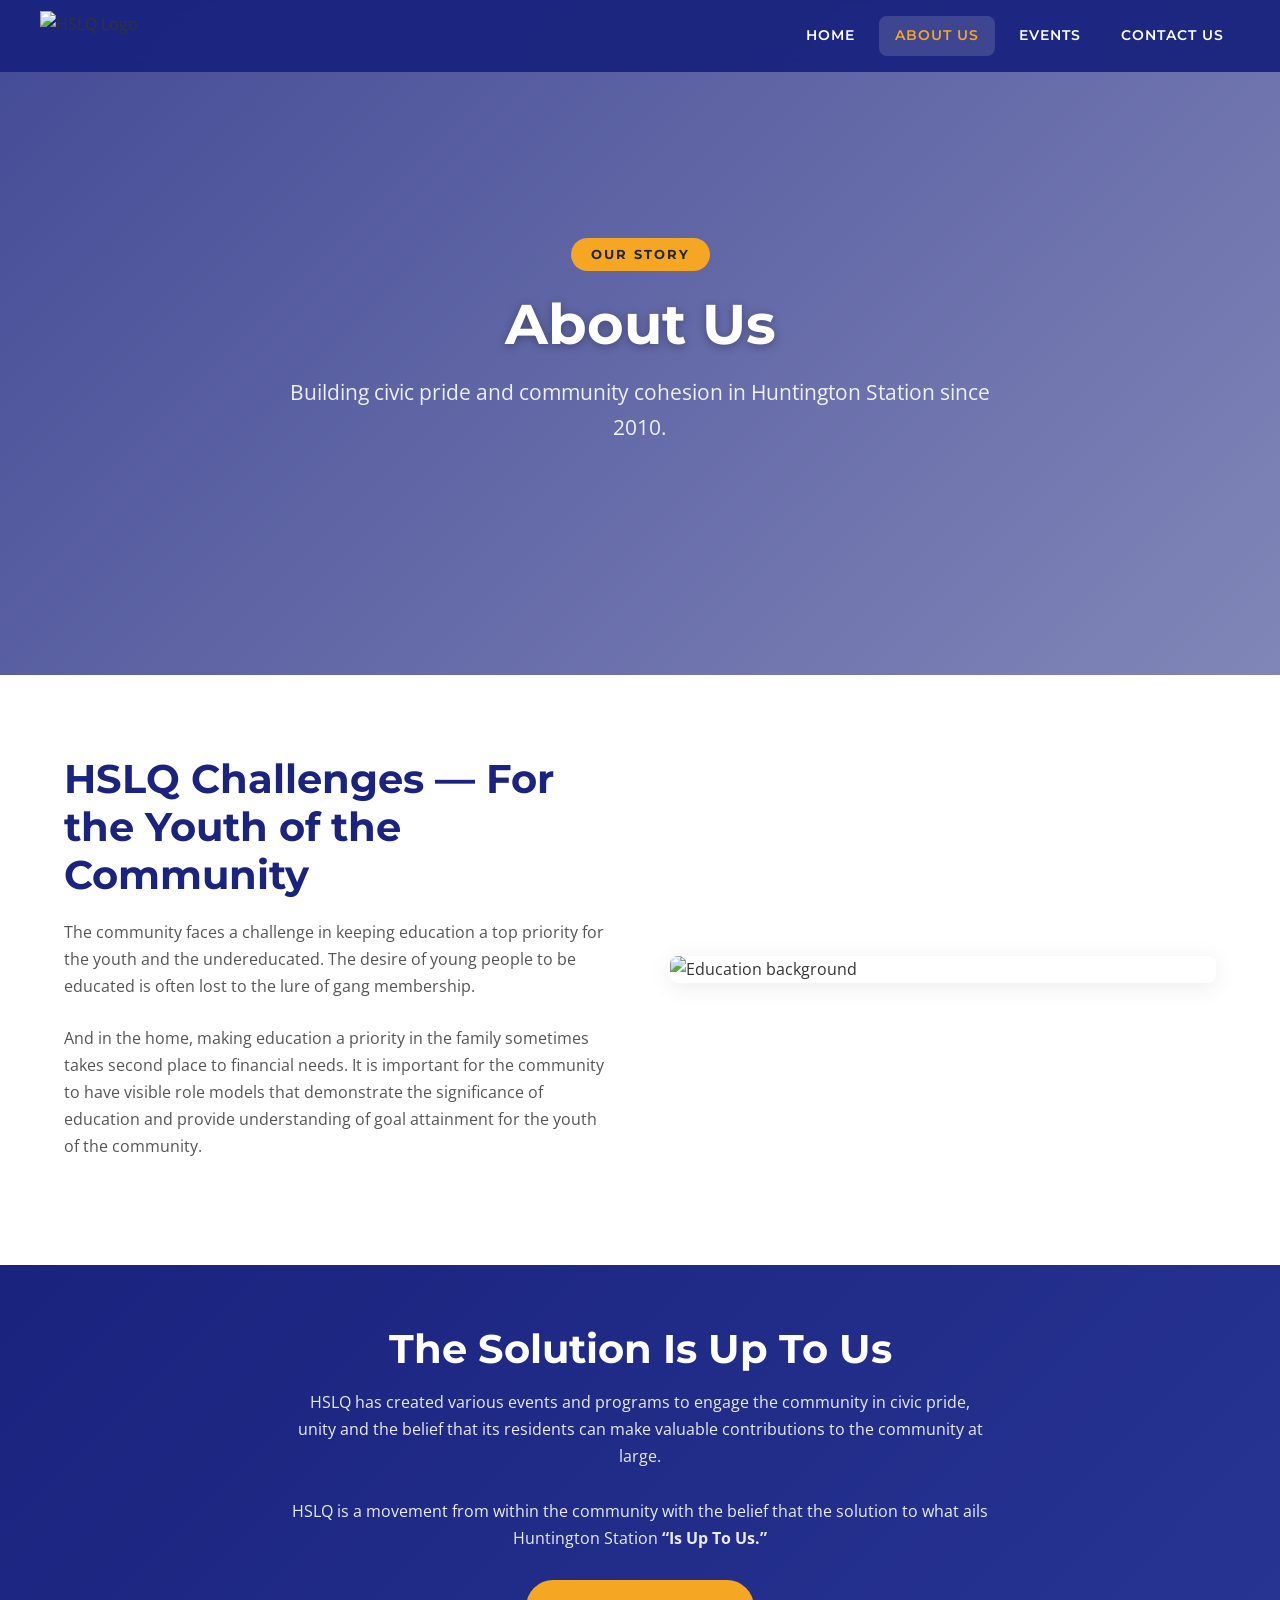
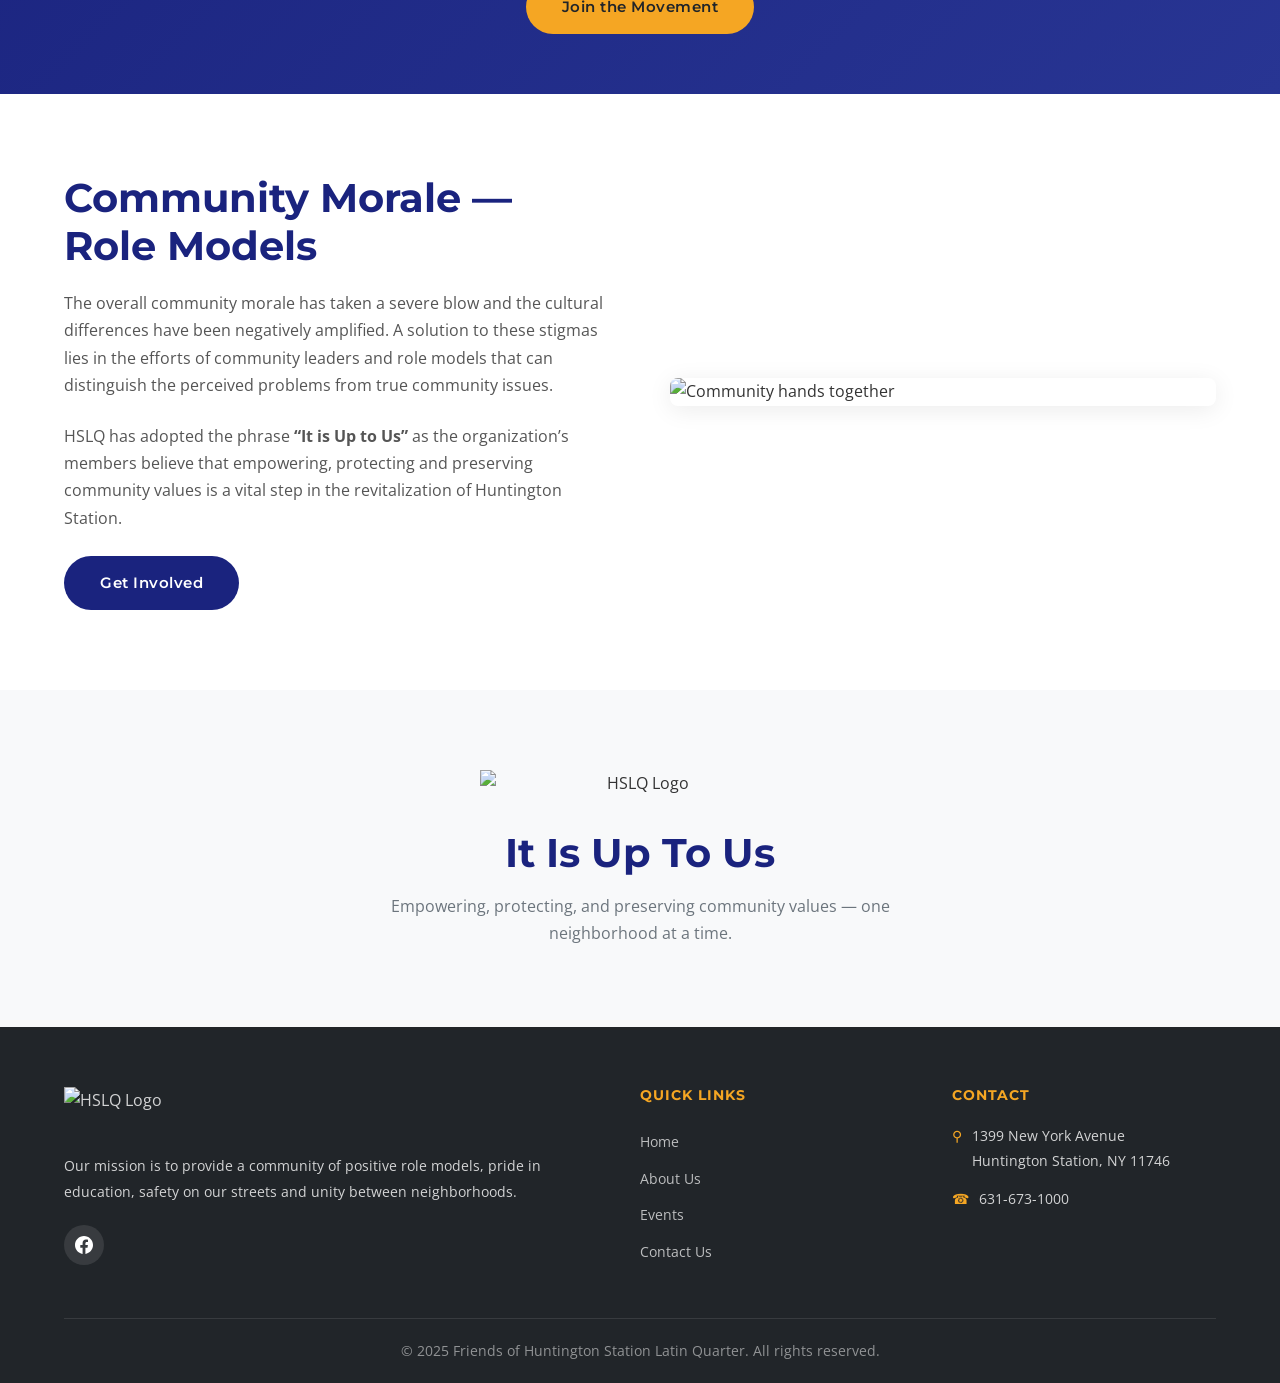
==== about.html @ 91a8bb31 "Initial HSLQ website - 4 pages with responsive design" ====
<!DOCTYPE html>
<html lang="en">
<head>
  <meta charset="UTF-8">
  <meta name="viewport" content="width=device-width, initial-scale=1.0">
  <title>About Us | Friends of Huntington Station Latin Quarter</title>
  <meta name="description" content="Learn about HSLQ's mission to develop civic pride, education, and community cohesion in Huntington Station.">
  <link rel="icon" type="image/png" href="https://irp-cdn.multiscreensite.com/98e54640/dms3rep/multi/FAV-57px.png">
  <link rel="preconnect" href="https://fonts.googleapis.com">
  <link rel="preconnect" href="https://fonts.gstatic.com" crossorigin>
  <link href="https://fonts.googleapis.com/css2?family=Montserrat:wght@400;600;700;800&family=Open+Sans:wght@400;500;600&display=swap" rel="stylesheet">
  <link rel="stylesheet" href="style.css">
</head>
<body>

  <!-- Navigation -->
  <nav class="navbar" id="navbar">
    <div class="nav-inner">
      <a href="index.html" class="nav-logo">
        <img src="https://irp-cdn.multiscreensite.com/98e54640/dms3rep/multi/Logo.png" alt="HSLQ Logo">
      </a>
      <div class="nav-links" id="navLinks">
        <a href="index.html">Home</a>
        <a href="about.html" class="active">About Us</a>
        <a href="events.html">Events</a>
        <a href="contact.html">Contact Us</a>
      </div>
      <div class="hamburger" onclick="document.getElementById('navLinks').classList.toggle('open')">
        <span></span><span></span><span></span>
      </div>
    </div>
  </nav>

  <!-- Hero -->
  <section class="hero">
    <div class="hero-bg" style="background-image: url('https://lirp.cdn-website.com/98e54640/dms3rep/multi/opt/About-header-1920w.jpg')"></div>
    <div class="hero-content">
      <span class="hero-badge">Our Story</span>
      <h1>About Us</h1>
      <p>Building civic pride and community cohesion in Huntington Station since 2010.</p>
    </div>
  </section>

  <!-- Challenges -->
  <section class="content-section section-padding">
    <div class="container">
      <div class="split fade-in">
        <div class="split-text">
          <h2>HSLQ Challenges &mdash; For the Youth of the Community</h2>
          <p>The community faces a challenge in keeping education a top priority for the youth and the undereducated. The desire of young people to be educated is often lost to the lure of gang membership.</p>
          <p>And in the home, making education a priority in the family sometimes takes second place to financial needs. It is important for the community to have visible role models that demonstrate the significance of education and provide understanding of goal attainment for the youth of the community.</p>
        </div>
        <div class="split-image">
          <img src="https://irt-cdn.multiscreensite.com/ce0bb35f932b47bb809d0e37905542ba/dms3rep/multi/site_background_education-2087x1173.jpg" alt="Education background">
        </div>
      </div>
    </div>
  </section>

  <!-- The Solution -->
  <section class="highlight-banner">
    <div class="container fade-in">
      <h2>The Solution Is Up To Us</h2>
      <p>HSLQ has created various events and programs to engage the community in civic pride, unity and the belief that its residents can make valuable contributions to the community at large.</p>
      <p style="max-width: 700px; margin: 0 auto 28px; opacity: .9;">HSLQ is a movement from within the community with the belief that the solution to what ails Huntington Station <strong>&ldquo;Is Up To Us.&rdquo;</strong></p>
      <a href="contact.html" class="btn btn-primary">Join the Movement</a>
    </div>
  </section>

  <!-- Community Morale -->
  <section class="content-section section-padding">
    <div class="container">
      <div class="split reverse fade-in">
        <div class="split-text">
          <h2>Community Morale &mdash; Role Models</h2>
          <p>The overall community morale has taken a severe blow and the cultural differences have been negatively amplified. A solution to these stigmas lies in the efforts of community leaders and role models that can distinguish the perceived problems from true community issues.</p>
          <p>HSLQ has adopted the phrase <strong>&ldquo;It is Up to Us&rdquo;</strong> as the organization&rsquo;s members believe that empowering, protecting and preserving community values is a vital step in the revitalization of Huntington Station.</p>
          <a href="contact.html" class="btn btn-blue">Get Involved</a>
        </div>
        <div class="split-image">
          <img src="https://lirp.cdn-website.com/98e54640/dms3rep/multi/opt/Hands-back-1920w.jpg" alt="Community hands together">
        </div>
      </div>
    </div>
  </section>

  <!-- Big Logo Section -->
  <section class="content-section section-padding" style="background: var(--off-white);">
    <div class="container text-center fade-in">
      <img src="https://irp-cdn.multiscreensite.com/98e54640/dms3rep/multi/Logo-Big-about.png" alt="HSLQ Logo" style="max-width: 320px; margin: 0 auto 32px;">
      <h2 style="color: var(--blue); margin-bottom: 16px;">It Is Up To Us</h2>
      <p style="max-width: 600px; margin: 0 auto; color: var(--gray);">Empowering, protecting, and preserving community values &mdash; one neighborhood at a time.</p>
    </div>
  </section>

  <!-- Footer -->
  <footer class="footer">
    <div class="container">
      <div class="footer-grid">
        <div class="footer-about">
          <img src="https://irp-cdn.multiscreensite.com/98e54640/dms3rep/multi/Logo.png" alt="HSLQ Logo">
          <p>Our mission is to provide a community of positive role models, pride in education, safety on our streets and unity between neighborhoods.</p>
          <div class="social-links">
            <a href="https://www.facebook.com/HSLQ1/" target="_blank" rel="noopener" class="social-link" aria-label="Facebook">
              <svg width="18" height="18" fill="currentColor" viewBox="0 0 24 24"><path d="M24 12.073c0-6.627-5.373-12-12-12s-12 5.373-12 12c0 5.99 4.388 10.954 10.125 11.854v-8.385H7.078v-3.47h3.047V9.43c0-3.007 1.792-4.669 4.533-4.669 1.312 0 2.686.235 2.686.235v2.953H15.83c-1.491 0-1.956.925-1.956 1.874v2.25h3.328l-.532 3.47h-2.796v8.385C19.612 23.027 24 18.062 24 12.073z"/></svg>
            </a>
          </div>
        </div>
        <div>
          <h4>Quick Links</h4>
          <div class="footer-links">
            <a href="index.html">Home</a>
            <a href="about.html">About Us</a>
            <a href="events.html">Events</a>
            <a href="contact.html">Contact Us</a>
          </div>
        </div>
        <div>
          <h4>Contact</h4>
          <div class="footer-contact-item">
            <span>&#9906;</span>
            <span>1399 New York Avenue<br>Huntington Station, NY 11746</span>
          </div>
          <div class="footer-contact-item">
            <span>&#9742;</span>
            <span>631-673-1000</span>
          </div>
        </div>
      </div>
      <div class="footer-bottom">
        &copy; 2025 Friends of Huntington Station Latin Quarter. All rights reserved.
      </div>
    </div>
  </footer>

  <script>
    window.addEventListener('scroll', () => {
      document.getElementById('navbar').classList.toggle('scrolled', window.scrollY > 50);
    });
    const observer = new IntersectionObserver((entries) => {
      entries.forEach(e => { if (e.isIntersecting) e.target.classList.add('visible'); });
    }, { threshold: 0.15 });
    document.querySelectorAll('.fade-in').forEach(el => observer.observe(el));
    document.querySelectorAll('.nav-links a').forEach(a => {
      a.addEventListener('click', () => document.getElementById('navLinks').classList.remove('open'));
    });
  </script>
</body>
</html>
---- style.css ----
/* ===== RESET & BASE ===== */
*, *::before, *::after { box-sizing: border-box; margin: 0; padding: 0; }
html { scroll-behavior: smooth; }
body {
  font-family: 'Open Sans', sans-serif;
  color: #333;
  line-height: 1.7;
  overflow-x: hidden;
}
a { text-decoration: none; color: inherit; }
ul { list-style: none; }
img { max-width: 100%; display: block; }

/* ===== TYPOGRAPHY ===== */
h1, h2, h3, h4 { font-family: 'Montserrat', sans-serif; font-weight: 700; line-height: 1.2; }
h1 { font-size: clamp(2rem, 5vw, 3.5rem); }
h2 { font-size: clamp(1.6rem, 3.5vw, 2.5rem); }
h3 { font-size: clamp(1.2rem, 2.5vw, 1.6rem); }

/* ===== VARIABLES ===== */
:root {
  --blue: #1a237e;
  --blue-light: #283593;
  --gold: #f5a623;
  --gold-dark: #e09100;
  --white: #ffffff;
  --off-white: #f8f9fa;
  --gray: #6c757d;
  --dark: #212529;
  --shadow: 0 4px 24px rgba(0,0,0,.08);
  --radius: 8px;
  --transition: .3s ease;
  --max-width: 1200px;
}

/* ===== UTILITY ===== */
.container { max-width: var(--max-width); margin: 0 auto; padding: 0 24px; }
.text-center { text-align: center; }
.section-padding { padding: 80px 0; }
.section-padding-sm { padding: 60px 0; }

/* ===== BUTTONS ===== */
.btn {
  display: inline-block;
  padding: 14px 36px;
  border-radius: 50px;
  font-family: 'Montserrat', sans-serif;
  font-weight: 600;
  font-size: .95rem;
  letter-spacing: .5px;
  transition: var(--transition);
  cursor: pointer;
  border: none;
}
.btn-primary {
  background: var(--gold);
  color: var(--dark);
}
.btn-primary:hover {
  background: var(--gold-dark);
  transform: translateY(-2px);
  box-shadow: 0 6px 20px rgba(245,166,35,.4);
}
.btn-outline {
  background: transparent;
  color: var(--white);
  border: 2px solid var(--white);
}
.btn-outline:hover {
  background: var(--white);
  color: var(--blue);
}
.btn-blue {
  background: var(--blue);
  color: var(--white);
}
.btn-blue:hover {
  background: var(--blue-light);
  transform: translateY(-2px);
  box-shadow: 0 6px 20px rgba(26,35,126,.3);
}

/* ===== NAVIGATION ===== */
.navbar {
  position: fixed;
  top: 0; left: 0; right: 0;
  z-index: 1000;
  background: rgba(26, 35, 126, .95);
  backdrop-filter: blur(10px);
  padding: 0 24px;
  transition: var(--transition);
}
.navbar.scrolled {
  background: rgba(26, 35, 126, 1);
  box-shadow: 0 2px 20px rgba(0,0,0,.2);
}
.nav-inner {
  max-width: var(--max-width);
  margin: 0 auto;
  display: flex;
  align-items: center;
  justify-content: space-between;
  height: 72px;
}
.nav-logo img {
  height: 50px;
  transition: var(--transition);
}
.nav-links {
  display: flex;
  gap: 8px;
}
.nav-links a {
  color: var(--white);
  font-family: 'Montserrat', sans-serif;
  font-weight: 600;
  font-size: .85rem;
  letter-spacing: 1px;
  text-transform: uppercase;
  padding: 8px 16px;
  border-radius: var(--radius);
  transition: var(--transition);
}
.nav-links a:hover,
.nav-links a.active {
  background: rgba(255,255,255,.15);
  color: var(--gold);
}
.hamburger {
  display: none;
  flex-direction: column;
  gap: 5px;
  cursor: pointer;
  padding: 8px;
}
.hamburger span {
  width: 26px;
  height: 3px;
  background: var(--white);
  border-radius: 3px;
  transition: var(--transition);
}

/* ===== HERO ===== */
.hero {
  position: relative;
  min-height: 75vh;
  display: flex;
  align-items: center;
  justify-content: center;
  text-align: center;
  color: var(--white);
  overflow: hidden;
}
.hero-home { min-height: 90vh; }
.hero-bg {
  position: absolute;
  inset: 0;
  background-size: cover;
  background-position: center;
  background-repeat: no-repeat;
}
.hero-bg::after {
  content: '';
  position: absolute;
  inset: 0;
  background: linear-gradient(135deg, rgba(26,35,126,.82) 0%, rgba(26,35,126,.55) 100%);
}
.hero-content {
  position: relative;
  z-index: 2;
  padding: 120px 24px 80px;
  max-width: 800px;
}
.hero-content h1 {
  margin-bottom: 16px;
  text-shadow: 0 2px 10px rgba(0,0,0,.3);
}
.hero-content p {
  font-size: clamp(1rem, 2vw, 1.3rem);
  margin-bottom: 32px;
  opacity: .9;
}
.hero-content .btn { margin-top: 8px; }
.hero-badge {
  display: inline-block;
  background: var(--gold);
  color: var(--dark);
  font-family: 'Montserrat', sans-serif;
  font-weight: 700;
  font-size: .8rem;
  letter-spacing: 2px;
  text-transform: uppercase;
  padding: 6px 20px;
  border-radius: 50px;
  margin-bottom: 20px;
}

/* ===== SECTION HEADERS ===== */
.section-header {
  margin-bottom: 48px;
}
.section-header h2 {
  color: var(--blue);
  margin-bottom: 12px;
}
.section-header p {
  color: var(--gray);
  font-size: 1.05rem;
  max-width: 680px;
  margin: 0 auto;
}
.section-divider {
  width: 60px;
  height: 4px;
  background: var(--gold);
  border-radius: 2px;
  margin: 16px auto 0;
}

/* ===== CONTENT SECTIONS ===== */
.content-section {
  padding: 80px 0;
}
.content-section:nth-child(even) {
  background: var(--off-white);
}

/* Split layout */
.split {
  display: grid;
  grid-template-columns: 1fr 1fr;
  gap: 60px;
  align-items: center;
}
.split-text h2 {
  color: var(--blue);
  margin-bottom: 20px;
}
.split-text p {
  margin-bottom: 24px;
  color: #555;
}
.split-image {
  border-radius: var(--radius);
  overflow: hidden;
  box-shadow: var(--shadow);
}
.split-image img {
  width: 100%;
  height: 100%;
  object-fit: cover;
  transition: transform .5s ease;
}
.split-image:hover img {
  transform: scale(1.03);
}

/* Cards grid */
.cards-grid {
  display: grid;
  grid-template-columns: repeat(auto-fit, minmax(280px, 1fr));
  gap: 32px;
}
.card {
  background: var(--white);
  border-radius: var(--radius);
  padding: 40px 32px;
  box-shadow: var(--shadow);
  transition: var(--transition);
}
.card:hover {
  transform: translateY(-4px);
  box-shadow: 0 8px 32px rgba(0,0,0,.12);
}
.card-icon {
  width: 56px;
  height: 56px;
  background: linear-gradient(135deg, var(--blue), var(--blue-light));
  border-radius: 50%;
  display: flex;
  align-items: center;
  justify-content: center;
  margin-bottom: 20px;
  color: var(--white);
  font-size: 1.4rem;
}
.card h3 { color: var(--blue); margin-bottom: 12px; }
.card p { color: #666; font-size: .95rem; }

/* Highlight banner */
.highlight-banner {
  background: linear-gradient(135deg, var(--blue), var(--blue-light));
  color: var(--white);
  padding: 60px 0;
  text-align: center;
}
.highlight-banner h2 { color: var(--white); margin-bottom: 16px; }
.highlight-banner p { max-width: 700px; margin: 0 auto 28px; opacity: .9; }

/* What we do list */
.what-we-do-list {
  display: grid;
  grid-template-columns: repeat(auto-fit, minmax(240px, 1fr));
  gap: 16px;
  margin: 32px 0;
}
.what-we-do-list li {
  display: flex;
  align-items: center;
  gap: 12px;
  font-size: 1.05rem;
  color: #444;
}
.what-we-do-list li::before {
  content: '✦';
  color: var(--gold);
  font-size: 1.2rem;
  flex-shrink: 0;
}

/* ===== EVENTS ===== */
.event-card {
  background: var(--white);
  border-radius: var(--radius);
  overflow: hidden;
  box-shadow: var(--shadow);
  margin-bottom: 48px;
}
.event-card-inner {
  display: grid;
  grid-template-columns: 1fr 1fr;
  gap: 0;
}
.event-card-img img {
  width: 100%;
  height: 100%;
  object-fit: cover;
}
.event-card-body {
  padding: 40px;
  display: flex;
  flex-direction: column;
  justify-content: center;
}
.event-card-body h3 {
  color: var(--blue);
  margin-bottom: 16px;
  font-size: 1.5rem;
}
.event-card-body p {
  color: #555;
  margin-bottom: 20px;
}
.event-tag {
  display: inline-block;
  background: var(--gold);
  color: var(--dark);
  font-family: 'Montserrat', sans-serif;
  font-weight: 700;
  font-size: .75rem;
  letter-spacing: 1px;
  text-transform: uppercase;
  padding: 4px 14px;
  border-radius: 50px;
  margin-bottom: 16px;
}

/* Gallery */
.gallery-grid {
  display: grid;
  grid-template-columns: repeat(auto-fill, minmax(280px, 1fr));
  gap: 16px;
}
.gallery-item {
  border-radius: var(--radius);
  overflow: hidden;
  aspect-ratio: 4/3;
  cursor: pointer;
}
.gallery-item img {
  width: 100%;
  height: 100%;
  object-fit: cover;
  transition: transform .5s ease;
}
.gallery-item:hover img {
  transform: scale(1.08);
}

/* ===== CONTACT ===== */
.contact-grid {
  display: grid;
  grid-template-columns: 1fr 1fr;
  gap: 48px;
}
.contact-form { display: flex; flex-direction: column; gap: 20px; }
.form-group { display: flex; flex-direction: column; gap: 6px; }
.form-group label {
  font-family: 'Montserrat', sans-serif;
  font-weight: 600;
  font-size: .85rem;
  color: var(--blue);
}
.form-group input,
.form-group textarea {
  padding: 14px 18px;
  border: 2px solid #e0e0e0;
  border-radius: var(--radius);
  font-family: 'Open Sans', sans-serif;
  font-size: 1rem;
  transition: var(--transition);
  outline: none;
}
.form-group input:focus,
.form-group textarea:focus {
  border-color: var(--blue);
  box-shadow: 0 0 0 3px rgba(26,35,126,.1);
}
.form-group textarea { resize: vertical; min-height: 140px; }

.contact-info-card {
  background: var(--off-white);
  border-radius: var(--radius);
  padding: 40px;
}
.contact-info-card h3 {
  color: var(--blue);
  margin-bottom: 24px;
}
.contact-info-item {
  display: flex;
  gap: 16px;
  margin-bottom: 24px;
  align-items: flex-start;
}
.contact-info-icon {
  width: 44px;
  height: 44px;
  background: var(--blue);
  border-radius: 50%;
  display: flex;
  align-items: center;
  justify-content: center;
  flex-shrink: 0;
  color: var(--white);
  font-size: .9rem;
}
.contact-info-text h4 {
  font-size: .95rem;
  color: var(--blue);
  margin-bottom: 4px;
}
.contact-info-text p {
  color: #666;
  font-size: .9rem;
}
.map-container {
  border-radius: var(--radius);
  overflow: hidden;
  margin-top: 24px;
  box-shadow: var(--shadow);
}
.map-container iframe {
  width: 100%;
  height: 300px;
  border: 0;
}
.mission-box {
  background: linear-gradient(135deg, var(--blue), var(--blue-light));
  color: var(--white);
  border-radius: var(--radius);
  padding: 32px;
  margin-top: 24px;
}
.mission-box h4 { margin-bottom: 12px; color: var(--gold); }
.mission-box p { opacity: .92; font-size: .95rem; }

/* ===== FACEBOOK CTA ===== */
.facebook-section {
  background: var(--off-white);
  text-align: center;
  padding: 60px 0;
}
.facebook-section h2 { color: var(--blue); margin-bottom: 12px; }
.facebook-section p { color: var(--gray); margin-bottom: 24px; }
.btn-facebook {
  background: #1877f2;
  color: var(--white);
  display: inline-flex;
  align-items: center;
  gap: 10px;
}
.btn-facebook:hover {
  background: #0d65d9;
  transform: translateY(-2px);
  box-shadow: 0 6px 20px rgba(24,119,242,.35);
}

/* ===== FOOTER ===== */
.footer {
  background: var(--dark);
  color: rgba(255,255,255,.8);
  padding: 60px 0 0;
}
.footer-grid {
  display: grid;
  grid-template-columns: 2fr 1fr 1fr;
  gap: 48px;
  margin-bottom: 48px;
}
.footer-about img {
  height: 50px;
  margin-bottom: 16px;
}
.footer-about p {
  font-size: .9rem;
  line-height: 1.8;
}
.footer h4 {
  color: var(--gold);
  font-family: 'Montserrat', sans-serif;
  font-size: .9rem;
  letter-spacing: 1px;
  text-transform: uppercase;
  margin-bottom: 20px;
}
.footer-links a {
  display: block;
  color: rgba(255,255,255,.7);
  padding: 6px 0;
  font-size: .9rem;
  transition: var(--transition);
}
.footer-links a:hover { color: var(--gold); padding-left: 6px; }
.footer-contact-item {
  display: flex;
  gap: 10px;
  margin-bottom: 14px;
  font-size: .9rem;
  align-items: flex-start;
}
.footer-contact-item span:first-child {
  color: var(--gold);
  flex-shrink: 0;
}
.footer-bottom {
  border-top: 1px solid rgba(255,255,255,.1);
  padding: 20px 0;
  text-align: center;
  font-size: .85rem;
  color: rgba(255,255,255,.5);
}
.social-links {
  display: flex;
  gap: 12px;
  margin-top: 20px;
}
.social-link {
  width: 40px;
  height: 40px;
  background: rgba(255,255,255,.1);
  border-radius: 50%;
  display: flex;
  align-items: center;
  justify-content: center;
  transition: var(--transition);
  color: var(--white);
  font-size: .9rem;
}
.social-link:hover {
  background: var(--gold);
  color: var(--dark);
  transform: translateY(-3px);
}

/* ===== ANIMATIONS ===== */
.fade-in {
  opacity: 0;
  transform: translateY(30px);
  transition: opacity .6s ease, transform .6s ease;
}
.fade-in.visible {
  opacity: 1;
  transform: translateY(0);
}

/* ===== RESPONSIVE ===== */
@media (max-width: 992px) {
  .split { grid-template-columns: 1fr; gap: 40px; }
  .split.reverse .split-image { order: -1; }
  .event-card-inner { grid-template-columns: 1fr; }
  .contact-grid { grid-template-columns: 1fr; }
  .footer-grid { grid-template-columns: 1fr 1fr; }
}
@media (max-width: 768px) {
  .hamburger { display: flex; }
  .nav-links {
    position: fixed;
    top: 72px;
    left: 0; right: 0;
    background: rgba(26,35,126,.98);
    flex-direction: column;
    padding: 16px 24px;
    gap: 4px;
    transform: translateY(-120%);
    transition: var(--transition);
  }
  .nav-links.open {
    transform: translateY(0);
  }
  .nav-links a {
    padding: 12px 16px;
    font-size: .95rem;
  }
  .section-padding { padding: 60px 0; }
  .footer-grid { grid-template-columns: 1fr; gap: 32px; }
  .gallery-grid { grid-template-columns: repeat(auto-fill, minmax(200px, 1fr)); }
}
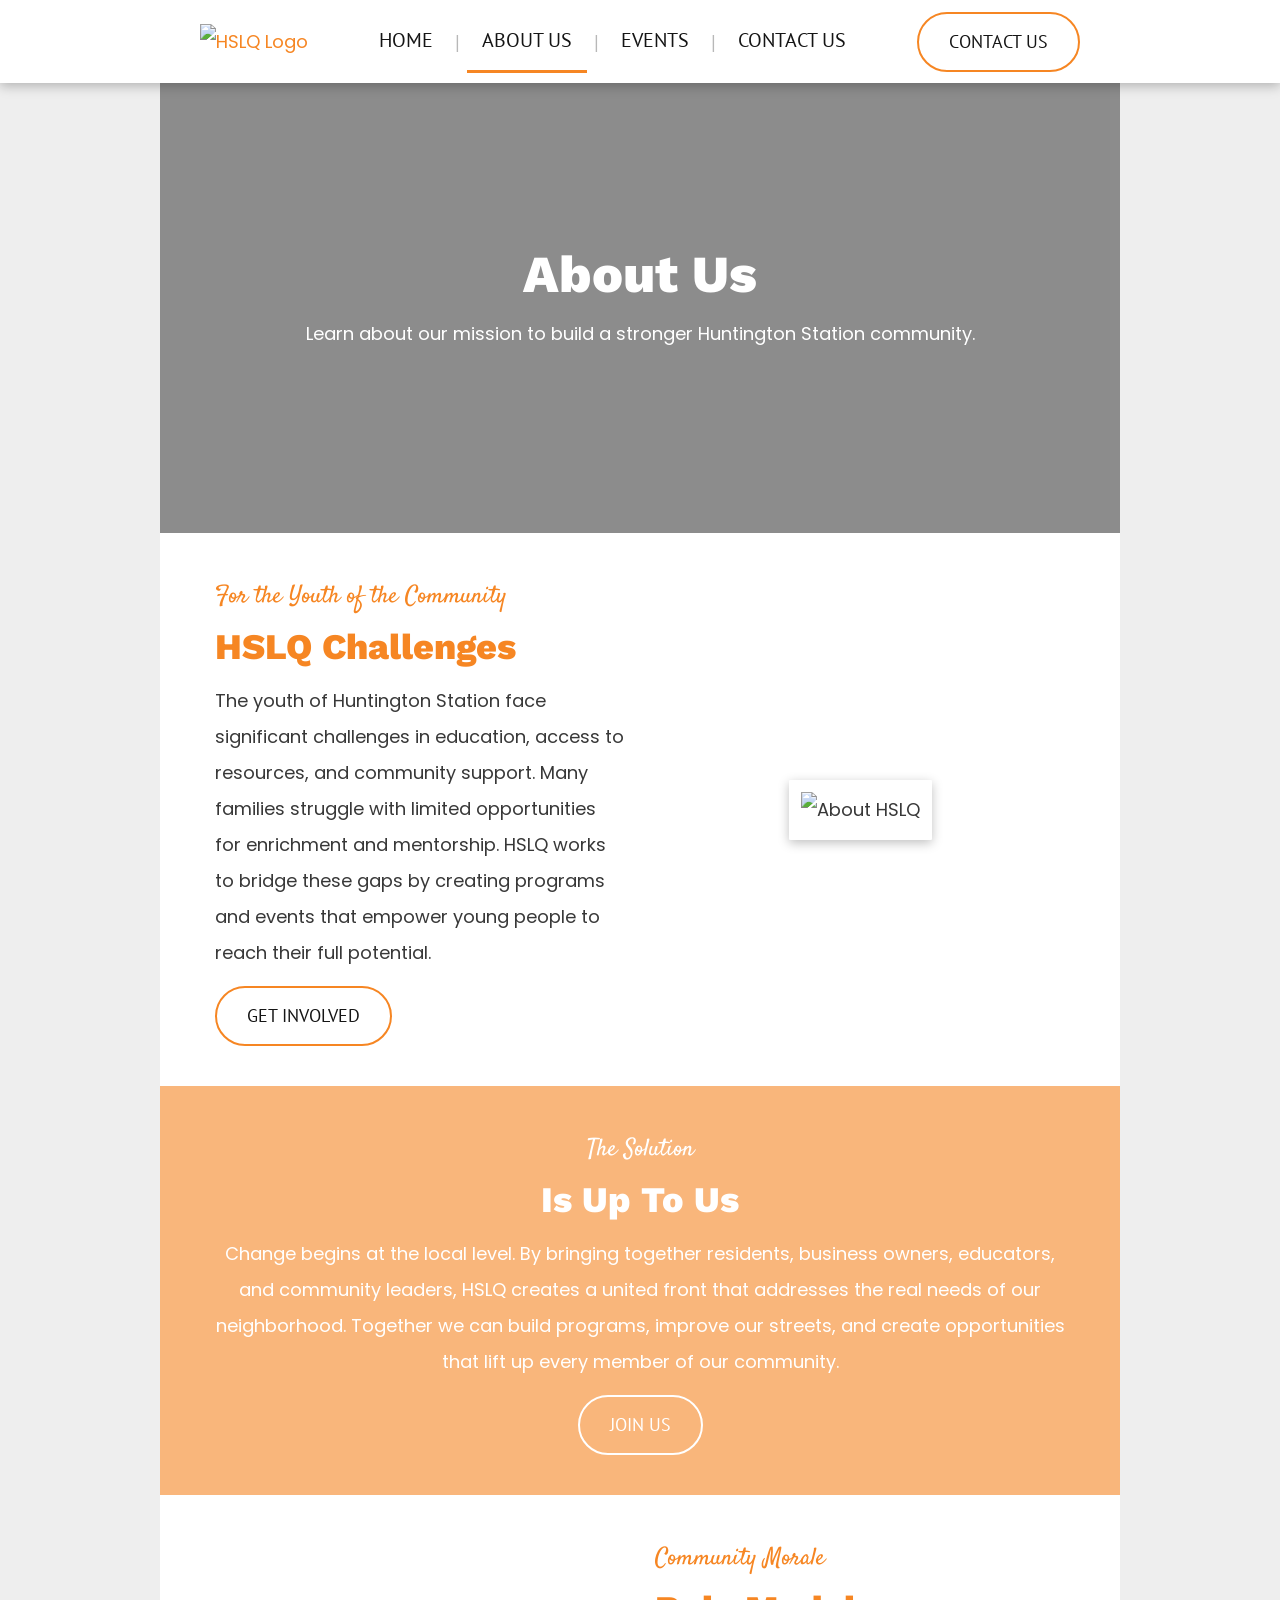
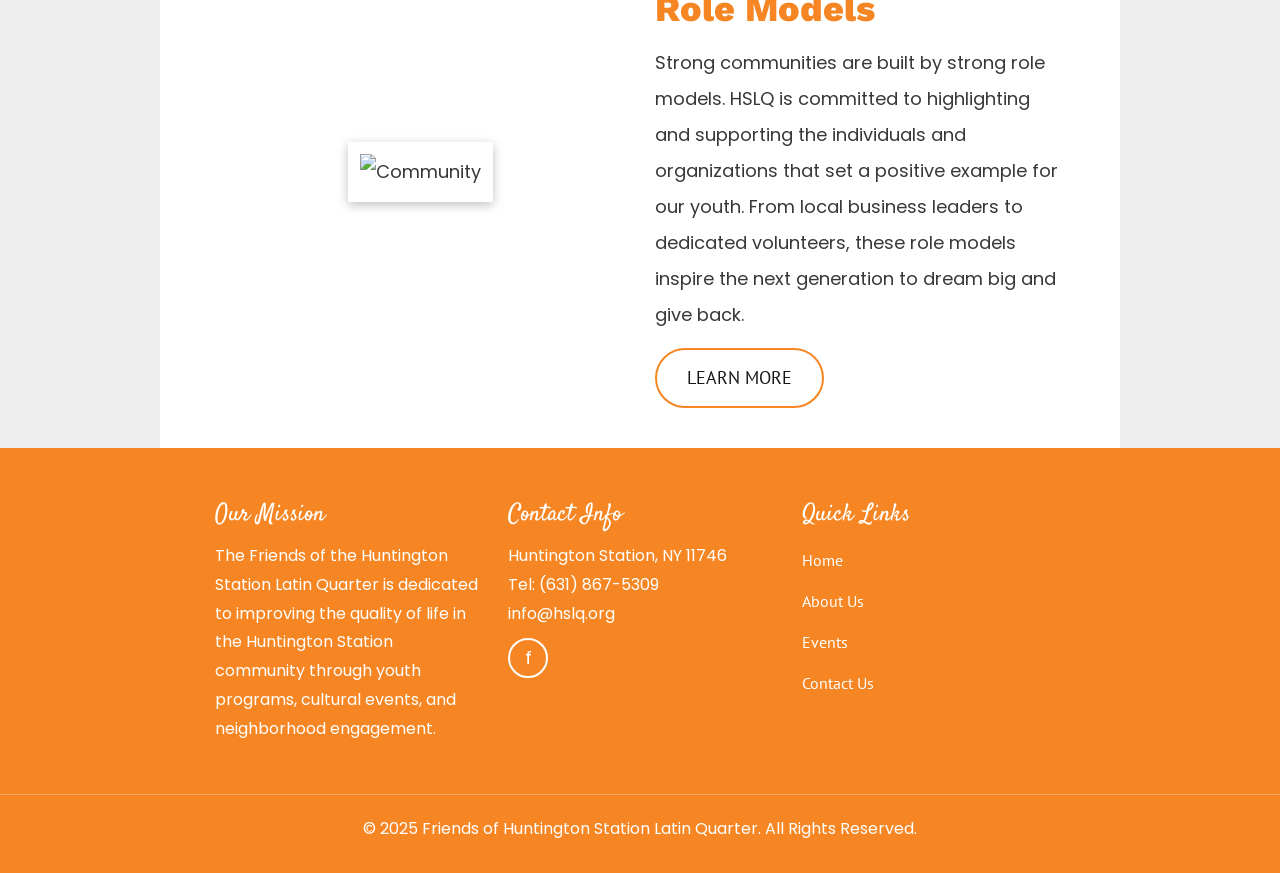
==== commit 843f561b: "Rebuild: exact match to original hslq.org - correct fonts, colors, layout" ====
--- a/about.html
+++ b/about.html
@@ -3,147 +3,119 @@
 <head>
   <meta charset="UTF-8">
   <meta name="viewport" content="width=device-width, initial-scale=1.0">
-  <title>About Us | Friends of Huntington Station Latin Quarter</title>
-  <meta name="description" content="Learn about HSLQ's mission to develop civic pride, education, and community cohesion in Huntington Station.">
-  <link rel="icon" type="image/png" href="https://irp-cdn.multiscreensite.com/98e54640/dms3rep/multi/FAV-57px.png">
-  <link rel="preconnect" href="https://fonts.googleapis.com">
-  <link rel="preconnect" href="https://fonts.gstatic.com" crossorigin>
-  <link href="https://fonts.googleapis.com/css2?family=Montserrat:wght@400;600;700;800&family=Open+Sans:wght@400;500;600&display=swap" rel="stylesheet">
+  <title>About Us - Friends of Huntington Station Latin Quarter</title>
+  <link rel="icon" href="https://irp-cdn.multiscreensite.com/98e54640/dms3rep/multi/FAV-57px.png">
   <link rel="stylesheet" href="style.css">
 </head>
 <body>
 
-  <!-- Navigation -->
-  <nav class="navbar" id="navbar">
-    <div class="nav-inner">
-      <a href="index.html" class="nav-logo">
-        <img src="https://irp-cdn.multiscreensite.com/98e54640/dms3rep/multi/Logo.png" alt="HSLQ Logo">
-      </a>
-      <div class="nav-links" id="navLinks">
-        <a href="index.html">Home</a>
-        <a href="about.html" class="active">About Us</a>
-        <a href="events.html">Events</a>
-        <a href="contact.html">Contact Us</a>
-      </div>
-      <div class="hamburger" onclick="document.getElementById('navLinks').classList.toggle('open')">
-        <span></span><span></span><span></span>
-      </div>
+<!-- HEADER -->
+<header class="site-header">
+  <div class="header-inner">
+    <a href="index.html" class="header-logo">
+      <img src="https://irp-cdn.multiscreensite.com/98e54640/dms3rep/multi/Logo.png" alt="HSLQ Logo">
+    </a>
+    <nav class="header-nav">
+      <a href="index.html">HOME</a>
+      <span class="nav-sep">|</span>
+      <a href="about.html" class="active">ABOUT US</a>
+      <span class="nav-sep">|</span>
+      <a href="events.html">EVENTS</a>
+      <span class="nav-sep">|</span>
+      <a href="contact.html">CONTACT US</a>
+    </nav>
+    <div class="header-cta">
+      <a href="contact.html" class="btn">CONTACT US</a>
     </div>
-  </nav>
+  </div>
+</header>
 
-  <!-- Hero -->
-  <section class="hero">
-    <div class="hero-bg" style="background-image: url('https://lirp.cdn-website.com/98e54640/dms3rep/multi/opt/About-header-1920w.jpg')"></div>
+<div class="page-wrap">
+
+  <!-- HERO -->
+  <section class="hero" style="background-image: url('https://lirp.cdn-website.com/98e54640/dms3rep/multi/opt/About-header-1920w.jpg');">
+    <div class="hero-overlay"></div>
     <div class="hero-content">
-      <span class="hero-badge">Our Story</span>
       <h1>About Us</h1>
-      <p>Building civic pride and community cohesion in Huntington Station since 2010.</p>
+      <p>Learn about our mission to build a stronger Huntington Station community.</p>
     </div>
   </section>
 
-  <!-- Challenges -->
-  <section class="content-section section-padding">
-    <div class="container">
-      <div class="split fade-in">
-        <div class="split-text">
-          <h2>HSLQ Challenges &mdash; For the Youth of the Community</h2>
-          <p>The community faces a challenge in keeping education a top priority for the youth and the undereducated. The desire of young people to be educated is often lost to the lure of gang membership.</p>
-          <p>And in the home, making education a priority in the family sometimes takes second place to financial needs. It is important for the community to have visible role models that demonstrate the significance of education and provide understanding of goal attainment for the youth of the community.</p>
-        </div>
-        <div class="split-image">
-          <img src="https://irt-cdn.multiscreensite.com/ce0bb35f932b47bb809d0e37905542ba/dms3rep/multi/site_background_education-2087x1173.jpg" alt="Education background">
-        </div>
+  <!-- HSLQ CHALLENGES -->
+  <section class="section-white">
+    <div class="row center">
+      <div class="col-6">
+        <p class="script-label">For the Youth of the Community</p>
+        <h2 class="section-heading">HSLQ Challenges</h2>
+        <p>The youth of Huntington Station face significant challenges in education, access to resources, and community support. Many families struggle with limited opportunities for enrichment and mentorship. HSLQ works to bridge these gaps by creating programs and events that empower young people to reach their full potential.</p>
+        <a href="contact.html" class="btn">GET INVOLVED</a>
+      </div>
+      <div class="col-6" style="text-align:center;">
+        <img src="https://irp.cdn-website.com/98e54640/dms3rep/multi/About-new-5-20.jpg" alt="About HSLQ" class="styled-img">
       </div>
     </div>
   </section>
 
-  <!-- The Solution -->
-  <section class="highlight-banner">
-    <div class="container fade-in">
-      <h2>The Solution Is Up To Us</h2>
-      <p>HSLQ has created various events and programs to engage the community in civic pride, unity and the belief that its residents can make valuable contributions to the community at large.</p>
-      <p style="max-width: 700px; margin: 0 auto 28px; opacity: .9;">HSLQ is a movement from within the community with the belief that the solution to what ails Huntington Station <strong>&ldquo;Is Up To Us.&rdquo;</strong></p>
-      <a href="contact.html" class="btn btn-primary">Join the Movement</a>
-    </div>
-  </section>
-
-  <!-- Community Morale -->
-  <section class="content-section section-padding">
-    <div class="container">
-      <div class="split reverse fade-in">
-        <div class="split-text">
-          <h2>Community Morale &mdash; Role Models</h2>
-          <p>The overall community morale has taken a severe blow and the cultural differences have been negatively amplified. A solution to these stigmas lies in the efforts of community leaders and role models that can distinguish the perceived problems from true community issues.</p>
-          <p>HSLQ has adopted the phrase <strong>&ldquo;It is Up to Us&rdquo;</strong> as the organization&rsquo;s members believe that empowering, protecting and preserving community values is a vital step in the revitalization of Huntington Station.</p>
-          <a href="contact.html" class="btn btn-blue">Get Involved</a>
-        </div>
-        <div class="split-image">
-          <img src="https://lirp.cdn-website.com/98e54640/dms3rep/multi/opt/Hands-back-1920w.jpg" alt="Community hands together">
-        </div>
+  <!-- THE SOLUTION - ORANGE OVERLAY -->
+  <section class="orange-overlay-section" style="background-image: url('https://lirp.cdn-website.com/98e54640/dms3rep/multi/opt/Hands-back-1920w.jpg');">
+    <div class="overlay"></div>
+    <div class="row center">
+      <div class="col-12" style="text-align:center;">
+        <p class="script-label" style="color:#fff;">The Solution</p>
+        <h2 class="section-heading white">Is Up To Us</h2>
+        <p>Change begins at the local level. By bringing together residents, business owners, educators, and community leaders, HSLQ creates a united front that addresses the real needs of our neighborhood. Together we can build programs, improve our streets, and create opportunities that lift up every member of our community.</p>
+        <a href="contact.html" class="btn white">JOIN US</a>
       </div>
     </div>
   </section>
 
-  <!-- Big Logo Section -->
-  <section class="content-section section-padding" style="background: var(--off-white);">
-    <div class="container text-center fade-in">
-      <img src="https://irp-cdn.multiscreensite.com/98e54640/dms3rep/multi/Logo-Big-about.png" alt="HSLQ Logo" style="max-width: 320px; margin: 0 auto 32px;">
-      <h2 style="color: var(--blue); margin-bottom: 16px;">It Is Up To Us</h2>
-      <p style="max-width: 600px; margin: 0 auto; color: var(--gray);">Empowering, protecting, and preserving community values &mdash; one neighborhood at a time.</p>
+  <!-- ROLE MODELS -->
+  <section class="section-white">
+    <div class="row center">
+      <div class="col-6" style="text-align:center;">
+        <img src="https://lirp.cdn-website.com/98e54640/dms3rep/multi/opt/Social-200px-1920w.jpg" alt="Community" class="styled-img">
+      </div>
+      <div class="col-6">
+        <p class="script-label">Community Morale</p>
+        <h2 class="section-heading">Role Models</h2>
+        <p>Strong communities are built by strong role models. HSLQ is committed to highlighting and supporting the individuals and organizations that set a positive example for our youth. From local business leaders to dedicated volunteers, these role models inspire the next generation to dream big and give back.</p>
+        <a href="contact.html" class="btn">LEARN MORE</a>
+      </div>
     </div>
   </section>
 
-  <!-- Footer -->
-  <footer class="footer">
-    <div class="container">
-      <div class="footer-grid">
-        <div class="footer-about">
-          <img src="https://irp-cdn.multiscreensite.com/98e54640/dms3rep/multi/Logo.png" alt="HSLQ Logo">
-          <p>Our mission is to provide a community of positive role models, pride in education, safety on our streets and unity between neighborhoods.</p>
-          <div class="social-links">
-            <a href="https://www.facebook.com/HSLQ1/" target="_blank" rel="noopener" class="social-link" aria-label="Facebook">
-              <svg width="18" height="18" fill="currentColor" viewBox="0 0 24 24"><path d="M24 12.073c0-6.627-5.373-12-12-12s-12 5.373-12 12c0 5.99 4.388 10.954 10.125 11.854v-8.385H7.078v-3.47h3.047V9.43c0-3.007 1.792-4.669 4.533-4.669 1.312 0 2.686.235 2.686.235v2.953H15.83c-1.491 0-1.956.925-1.956 1.874v2.25h3.328l-.532 3.47h-2.796v8.385C19.612 23.027 24 18.062 24 12.073z"/></svg>
-            </a>
-          </div>
-        </div>
-        <div>
-          <h4>Quick Links</h4>
-          <div class="footer-links">
-            <a href="index.html">Home</a>
-            <a href="about.html">About Us</a>
-            <a href="events.html">Events</a>
-            <a href="contact.html">Contact Us</a>
-          </div>
-        </div>
-        <div>
-          <h4>Contact</h4>
-          <div class="footer-contact-item">
-            <span>&#9906;</span>
-            <span>1399 New York Avenue<br>Huntington Station, NY 11746</span>
-          </div>
-          <div class="footer-contact-item">
-            <span>&#9742;</span>
-            <span>631-673-1000</span>
-          </div>
-        </div>
-      </div>
-      <div class="footer-bottom">
-        &copy; 2025 Friends of Huntington Station Latin Quarter. All rights reserved.
-      </div>
+</div><!-- /.page-wrap -->
+
+<!-- FOOTER -->
+<footer class="site-footer">
+  <div class="footer-inner">
+    <div class="footer-col">
+      <h3>Our Mission</h3>
+      <p>The Friends of the Huntington Station Latin Quarter is dedicated to improving the quality of life in the Huntington Station community through youth programs, cultural events, and neighborhood engagement.</p>
     </div>
-  </footer>
+    <div class="footer-col">
+      <h3>Contact Info</h3>
+      <p>
+        Huntington Station, NY 11746<br>
+        <a href="tel:+16318675309">Tel: (631) 867-5309</a><br>
+        <a href="mailto:info@hslq.org">info@hslq.org</a>
+      </p>
+      <a href="https://www.facebook.com/FriendsofHSLQ" class="social-icon" target="_blank" aria-label="Facebook">f</a>
+    </div>
+    <div class="footer-col">
+      <h3>Quick Links</h3>
+      <ul class="footer-nav">
+        <li><a href="index.html">Home</a></li>
+        <li><a href="about.html">About Us</a></li>
+        <li><a href="events.html">Events</a></li>
+        <li><a href="contact.html">Contact Us</a></li>
+      </ul>
+    </div>
+  </div>
+  <div class="footer-bottom">
+    <p>&copy; 2025 Friends of Huntington Station Latin Quarter. All Rights Reserved.</p>
+  </div>
+</footer>
 
-  <script>
-    window.addEventListener('scroll', () => {
-      document.getElementById('navbar').classList.toggle('scrolled', window.scrollY > 50);
-    });
-    const observer = new IntersectionObserver((entries) => {
-      entries.forEach(e => { if (e.isIntersecting) e.target.classList.add('visible'); });
-    }, { threshold: 0.15 });
-    document.querySelectorAll('.fade-in').forEach(el => observer.observe(el));
-    document.querySelectorAll('.nav-links a').forEach(a => {
-      a.addEventListener('click', () => document.getElementById('navLinks').classList.remove('open'));
-    });
-  </script>
 </body>
 </html>
--- a/style.css
+++ b/style.css
@@ -1,619 +1,450 @@
 /* ===== RESET & BASE ===== */
-*, *::before, *::after { box-sizing: border-box; margin: 0; padding: 0; }
+@import url('https://fonts.googleapis.com/css2?family=Poppins:wght@300;400;500;600&family=Work+Sans:wght@400;600;800&family=Satisfy&family=PT+Sans:wght@400;700&display=swap');
+
+*, *::before, *::after { margin: 0; padding: 0; box-sizing: border-box; }
+
 html { scroll-behavior: smooth; }
+
 body {
-  font-family: 'Open Sans', sans-serif;
-  color: #333;
-  line-height: 1.7;
-  overflow-x: hidden;
-}
-a { text-decoration: none; color: inherit; }
-ul { list-style: none; }
-img { max-width: 100%; display: block; }
-
-/* ===== TYPOGRAPHY ===== */
-h1, h2, h3, h4 { font-family: 'Montserrat', sans-serif; font-weight: 700; line-height: 1.2; }
-h1 { font-size: clamp(2rem, 5vw, 3.5rem); }
-h2 { font-size: clamp(1.6rem, 3.5vw, 2.5rem); }
-h3 { font-size: clamp(1.2rem, 2.5vw, 1.6rem); }
-
-/* ===== VARIABLES ===== */
-:root {
-  --blue: #1a237e;
-  --blue-light: #283593;
-  --gold: #f5a623;
-  --gold-dark: #e09100;
-  --white: #ffffff;
-  --off-white: #f8f9fa;
-  --gray: #6c757d;
-  --dark: #212529;
-  --shadow: 0 4px 24px rgba(0,0,0,.08);
-  --radius: 8px;
-  --transition: .3s ease;
-  --max-width: 1200px;
-}
-
-/* ===== UTILITY ===== */
-.container { max-width: var(--max-width); margin: 0 auto; padding: 0 24px; }
-.text-center { text-align: center; }
-.section-padding { padding: 80px 0; }
-.section-padding-sm { padding: 60px 0; }
+  font-family: 'Poppins', sans-serif;
+  font-size: 18px;
+  color: rgba(56,56,56,1);
+  line-height: 2;
+  background: #eee;
+}
+
+a { color: rgba(246,134,35,1); text-decoration: none; }
+a:hover { text-decoration: underline; }
+
+img { max-width: 100%; height: auto; }
+
+h1, h2, h3, h4 {
+  font-family: 'Work Sans', sans-serif;
+  font-weight: 800;
+  color: #000;
+  line-height: initial;
+}
+
+.script-label {
+  font-family: 'Satisfy', cursive;
+  font-size: 24px;
+  color: rgba(246,134,35,1);
+  margin-bottom: 5px;
+}
+
+.section-heading {
+  font-family: 'Work Sans', sans-serif;
+  font-weight: 800;
+  font-size: 36px;
+  color: rgba(246,134,35,1);
+  margin-bottom: 15px;
+  line-height: initial;
+}
+
+.section-heading.white { color: #fff; }
+.section-heading.black { color: #000; }
+
+/* ===== LAYOUT ===== */
+.page-wrap {
+  max-width: 960px;
+  margin: 0 auto;
+  background: #fff;
+}
+
+.row {
+  padding: 40px 40px;
+  display: flex;
+  flex-wrap: wrap;
+  align-items: flex-start;
+}
+
+.row.center { align-items: center; }
+
+.col-6 { width: 50%; padding: 0 15px; }
+.col-12 { width: 100%; padding: 0 15px; }
+.col-4 { width: 33.333%; padding: 0 15px; }
 
 /* ===== BUTTONS ===== */
 .btn {
   display: inline-block;
-  padding: 14px 36px;
+  font-family: 'PT Sans', sans-serif;
+  font-size: 18px;
+  color: rgb(21,21,21);
+  background: #fff;
+  border: 2px solid rgba(246,134,35,1);
   border-radius: 50px;
-  font-family: 'Montserrat', sans-serif;
-  font-weight: 600;
-  font-size: .95rem;
-  letter-spacing: .5px;
-  transition: var(--transition);
+  padding: 10px 30px;
   cursor: pointer;
-  border: none;
-}
-.btn-primary {
-  background: var(--gold);
-  color: var(--dark);
-}
-.btn-primary:hover {
-  background: var(--gold-dark);
-  transform: translateY(-2px);
-  box-shadow: 0 6px 20px rgba(245,166,35,.4);
-}
-.btn-outline {
+  transition: all 0.3s ease;
+  text-decoration: none;
+  margin-top: 15px;
+}
+
+.btn:hover {
+  background: rgba(246,134,35,1);
+  color: #fff;
+  border-color: transparent;
+  text-decoration: none;
+}
+
+.btn.white {
   background: transparent;
-  color: var(--white);
-  border: 2px solid var(--white);
-}
-.btn-outline:hover {
-  background: var(--white);
-  color: var(--blue);
-}
-.btn-blue {
-  background: var(--blue);
-  color: var(--white);
-}
-.btn-blue:hover {
-  background: var(--blue-light);
-  transform: translateY(-2px);
-  box-shadow: 0 6px 20px rgba(26,35,126,.3);
-}
-
-/* ===== NAVIGATION ===== */
-.navbar {
-  position: fixed;
-  top: 0; left: 0; right: 0;
+  color: #fff;
+  border-color: #fff;
+}
+
+.btn.white:hover {
+  background: #fff;
+  color: rgba(246,134,35,1);
+  border-color: transparent;
+}
+
+/* ===== HEADER ===== */
+.site-header {
+  position: sticky;
+  top: 0;
   z-index: 1000;
-  background: rgba(26, 35, 126, .95);
-  backdrop-filter: blur(10px);
-  padding: 0 24px;
-  transition: var(--transition);
-}
-.navbar.scrolled {
-  background: rgba(26, 35, 126, 1);
-  box-shadow: 0 2px 20px rgba(0,0,0,.2);
-}
-.nav-inner {
-  max-width: var(--max-width);
+  background: rgba(255,255,255,1);
+  box-shadow: rgba(0,0,0,0.25) 0 3px 11px 0;
+  padding: 10px 0;
+}
+
+.header-inner {
+  max-width: 960px;
   margin: 0 auto;
   display: flex;
   align-items: center;
   justify-content: space-between;
-  height: 72px;
-}
-.nav-logo img {
+  padding: 0 40px;
+}
+
+.header-logo img {
   height: 50px;
-  transition: var(--transition);
-}
-.nav-links {
-  display: flex;
-  gap: 8px;
-}
-.nav-links a {
-  color: var(--white);
-  font-family: 'Montserrat', sans-serif;
-  font-weight: 600;
-  font-size: .85rem;
-  letter-spacing: 1px;
-  text-transform: uppercase;
-  padding: 8px 16px;
-  border-radius: var(--radius);
-  transition: var(--transition);
-}
-.nav-links a:hover,
-.nav-links a.active {
-  background: rgba(255,255,255,.15);
-  color: var(--gold);
-}
-.hamburger {
-  display: none;
-  flex-direction: column;
+}
+
+.header-nav {
+  display: flex;
+  align-items: center;
   gap: 5px;
-  cursor: pointer;
-  padding: 8px;
-}
-.hamburger span {
-  width: 26px;
-  height: 3px;
-  background: var(--white);
-  border-radius: 3px;
-  transition: var(--transition);
+}
+
+.header-nav a {
+  font-family: 'PT Sans', sans-serif;
+  font-size: 20px;
+  color: rgba(21,21,21,1);
+  text-decoration: none;
+  padding: 10px 15px;
+  border-bottom: 3px solid transparent;
+  transition: border-color 0.3s;
+}
+
+.header-nav a:hover,
+.header-nav a.active {
+  border-bottom: 3px solid rgba(246,134,35,1);
+  text-decoration: none;
+}
+
+.header-nav .nav-sep {
+  padding: 0 2px;
+  color: rgba(21,21,21,0.3);
+  font-family: 'PT Sans', sans-serif;
+  font-size: 20px;
+}
+
+.header-cta .btn {
+  margin-top: 0;
 }
 
 /* ===== HERO ===== */
 .hero {
   position: relative;
-  min-height: 75vh;
+  background-size: cover;
+  background-position: center;
+  min-height: 450px;
   display: flex;
   align-items: center;
   justify-content: center;
-  text-align: center;
-  color: var(--white);
-  overflow: hidden;
-}
-.hero-home { min-height: 90vh; }
-.hero-bg {
+}
+
+.hero-overlay {
   position: absolute;
   inset: 0;
+  background: rgba(0,0,0,0.45);
+}
+
+.hero-content {
+  position: relative;
+  z-index: 1;
+  text-align: center;
+  color: #fff;
+  padding: 60px 40px;
+  max-width: 800px;
+}
+
+.hero-content .script-label { color: #fff; font-size: 28px; }
+
+.hero-content h1 {
+  font-family: 'Work Sans', sans-serif;
+  font-weight: 800;
+  font-size: 52px;
+  color: #fff;
+  margin-bottom: 15px;
+  line-height: 1.1;
+}
+
+.hero-content p {
+  font-size: 18px;
+  margin-bottom: 20px;
+  line-height: 1.8;
+}
+
+/* ===== ORANGE OVERLAY SECTION ===== */
+.orange-overlay-section {
+  position: relative;
   background-size: cover;
   background-position: center;
-  background-repeat: no-repeat;
-}
-.hero-bg::after {
-  content: '';
+}
+
+.orange-overlay-section .overlay {
   position: absolute;
   inset: 0;
-  background: linear-gradient(135deg, rgba(26,35,126,.82) 0%, rgba(26,35,126,.55) 100%);
-}
-.hero-content {
+  background: rgba(246,134,35,0.6);
+}
+
+.orange-overlay-section .row {
+  position: relative;
+  z-index: 1;
+}
+
+.orange-overlay-section,
+.orange-overlay-section h2,
+.orange-overlay-section h3,
+.orange-overlay-section p,
+.orange-overlay-section .script-label,
+.orange-overlay-section .section-heading {
+  color: #fff;
+}
+
+/* ===== STYLED IMAGE ===== */
+.styled-img {
+  border: 12px solid #fff;
+  border-radius: 2%;
+  box-shadow: rgba(0,0,0,0.25) 0 3px 11px;
+}
+
+/* ===== ORANGE CARD (overlapping) ===== */
+.orange-card {
+  background: rgba(246,134,35,1);
+  border-radius: 5px;
+  padding: 30px 20px 50px 40px;
+  color: #fff;
   position: relative;
   z-index: 2;
-  padding: 120px 24px 80px;
-  max-width: 800px;
-}
-.hero-content h1 {
-  margin-bottom: 16px;
-  text-shadow: 0 2px 10px rgba(0,0,0,.3);
-}
-.hero-content p {
-  font-size: clamp(1rem, 2vw, 1.3rem);
-  margin-bottom: 32px;
-  opacity: .9;
-}
-.hero-content .btn { margin-top: 8px; }
-.hero-badge {
-  display: inline-block;
-  background: var(--gold);
-  color: var(--dark);
-  font-family: 'Montserrat', sans-serif;
-  font-weight: 700;
-  font-size: .8rem;
-  letter-spacing: 2px;
-  text-transform: uppercase;
-  padding: 6px 20px;
-  border-radius: 50px;
+  margin-bottom: -70px;
+}
+
+.orange-card h2,
+.orange-card h3,
+.orange-card p,
+.orange-card .script-label,
+.orange-card .section-heading { color: #fff; }
+
+.orange-card .btn {
+  background: transparent;
+  color: #fff;
+  border-color: #fff;
+}
+
+.orange-card .btn:hover {
+  background: #fff;
+  color: rgba(246,134,35,1);
+}
+
+/* ===== IMAGE GALLERY GRID ===== */
+.gallery-grid {
+  display: grid;
+  grid-template-columns: repeat(auto-fill, minmax(200px, 1fr));
+  gap: 15px;
+  padding: 20px 0;
+}
+
+.gallery-grid img {
+  width: 100%;
+  height: 200px;
+  object-fit: cover;
+  border-radius: 4px;
+  box-shadow: rgba(0,0,0,0.15) 0 2px 8px;
+}
+
+/* ===== CONTENT SECTIONS ===== */
+.section-white {
+  background: #fff;
+}
+
+.section-light {
+  background: #f9f9f9;
+}
+
+ul.orange-bullets {
+  list-style: none;
+  padding-left: 0;
+}
+
+ul.orange-bullets li {
+  padding-left: 20px;
+  position: relative;
+  margin-bottom: 5px;
+}
+
+ul.orange-bullets li::before {
+  content: '\2022';
+  color: rgba(246,134,35,1);
+  font-size: 24px;
+  position: absolute;
+  left: 0;
+  top: -2px;
+}
+
+/* ===== FORM ===== */
+.contact-form input,
+.contact-form textarea {
+  width: 100%;
+  font-family: 'Poppins', sans-serif;
+  font-size: 16px;
+  padding: 12px 15px;
+  border: 1px solid #ccc;
+  border-radius: 4px;
+  margin-bottom: 15px;
+  color: #383838;
+}
+
+.contact-form textarea { min-height: 150px; resize: vertical; }
+
+.contact-form .form-row {
+  display: flex;
+  gap: 15px;
+}
+
+.contact-form .form-row input { flex: 1; }
+
+.contact-form .btn {
+  border: none;
+  background: rgba(246,134,35,1);
+  color: #fff;
+  padding: 12px 40px;
+  font-size: 18px;
+  cursor: pointer;
+}
+
+.contact-form .btn:hover {
+  background: #e07518;
+}
+
+/* ===== FOOTER ===== */
+.site-footer {
+  background: rgba(246,134,35,1);
+  color: #fff;
+  padding: 50px 0 30px;
+}
+
+.site-footer .footer-inner {
+  max-width: 960px;
+  margin: 0 auto;
+  display: flex;
+  flex-wrap: wrap;
+  padding: 0 40px;
+}
+
+.site-footer .footer-col {
+  flex: 1;
+  min-width: 200px;
+  padding: 0 15px;
   margin-bottom: 20px;
 }
 
-/* ===== SECTION HEADERS ===== */
-.section-header {
-  margin-bottom: 48px;
-}
-.section-header h2 {
-  color: var(--blue);
-  margin-bottom: 12px;
-}
-.section-header p {
-  color: var(--gray);
-  font-size: 1.05rem;
-  max-width: 680px;
-  margin: 0 auto;
-}
-.section-divider {
-  width: 60px;
-  height: 4px;
-  background: var(--gold);
-  border-radius: 2px;
-  margin: 16px auto 0;
-}
-
-/* ===== CONTENT SECTIONS ===== */
-.content-section {
-  padding: 80px 0;
-}
-.content-section:nth-child(even) {
-  background: var(--off-white);
-}
-
-/* Split layout */
-.split {
-  display: grid;
-  grid-template-columns: 1fr 1fr;
-  gap: 60px;
-  align-items: center;
-}
-.split-text h2 {
-  color: var(--blue);
-  margin-bottom: 20px;
-}
-.split-text p {
-  margin-bottom: 24px;
-  color: #555;
-}
-.split-image {
-  border-radius: var(--radius);
-  overflow: hidden;
-  box-shadow: var(--shadow);
-}
-.split-image img {
-  width: 100%;
-  height: 100%;
-  object-fit: cover;
-  transition: transform .5s ease;
-}
-.split-image:hover img {
-  transform: scale(1.03);
-}
-
-/* Cards grid */
-.cards-grid {
-  display: grid;
-  grid-template-columns: repeat(auto-fit, minmax(280px, 1fr));
-  gap: 32px;
-}
-.card {
-  background: var(--white);
-  border-radius: var(--radius);
-  padding: 40px 32px;
-  box-shadow: var(--shadow);
-  transition: var(--transition);
-}
-.card:hover {
-  transform: translateY(-4px);
-  box-shadow: 0 8px 32px rgba(0,0,0,.12);
-}
-.card-icon {
-  width: 56px;
-  height: 56px;
-  background: linear-gradient(135deg, var(--blue), var(--blue-light));
-  border-radius: 50%;
-  display: flex;
+.site-footer .script-label { color: #fff; }
+.site-footer h3 {
+  font-family: 'Satisfy', cursive;
+  font-weight: 400;
+  font-size: 24px;
+  color: #fff;
+  margin-bottom: 10px;
+}
+
+.site-footer p { color: #fff; font-size: 16px; line-height: 1.8; }
+
+.site-footer a { color: #fff; }
+.site-footer a:hover { text-decoration: underline; }
+
+.footer-nav { list-style: none; padding: 0; }
+.footer-nav li { margin-bottom: 5px; }
+.footer-nav a {
+  font-family: 'PT Sans', sans-serif;
+  font-size: 16px;
+  color: #fff;
+}
+
+.social-icon {
+  display: inline-flex;
   align-items: center;
   justify-content: center;
-  margin-bottom: 20px;
-  color: var(--white);
-  font-size: 1.4rem;
-}
-.card h3 { color: var(--blue); margin-bottom: 12px; }
-.card p { color: #666; font-size: .95rem; }
-
-/* Highlight banner */
-.highlight-banner {
-  background: linear-gradient(135deg, var(--blue), var(--blue-light));
-  color: var(--white);
-  padding: 60px 0;
-  text-align: center;
-}
-.highlight-banner h2 { color: var(--white); margin-bottom: 16px; }
-.highlight-banner p { max-width: 700px; margin: 0 auto 28px; opacity: .9; }
-
-/* What we do list */
-.what-we-do-list {
-  display: grid;
-  grid-template-columns: repeat(auto-fit, minmax(240px, 1fr));
-  gap: 16px;
-  margin: 32px 0;
-}
-.what-we-do-list li {
-  display: flex;
-  align-items: center;
-  gap: 12px;
-  font-size: 1.05rem;
-  color: #444;
-}
-.what-we-do-list li::before {
-  content: '✦';
-  color: var(--gold);
-  font-size: 1.2rem;
-  flex-shrink: 0;
-}
-
-/* ===== EVENTS ===== */
-.event-card {
-  background: var(--white);
-  border-radius: var(--radius);
-  overflow: hidden;
-  box-shadow: var(--shadow);
-  margin-bottom: 48px;
-}
-.event-card-inner {
-  display: grid;
-  grid-template-columns: 1fr 1fr;
-  gap: 0;
-}
-.event-card-img img {
-  width: 100%;
-  height: 100%;
-  object-fit: cover;
-}
-.event-card-body {
-  padding: 40px;
-  display: flex;
-  flex-direction: column;
-  justify-content: center;
-}
-.event-card-body h3 {
-  color: var(--blue);
-  margin-bottom: 16px;
-  font-size: 1.5rem;
-}
-.event-card-body p {
-  color: #555;
-  margin-bottom: 20px;
-}
-.event-tag {
-  display: inline-block;
-  background: var(--gold);
-  color: var(--dark);
-  font-family: 'Montserrat', sans-serif;
-  font-weight: 700;
-  font-size: .75rem;
-  letter-spacing: 1px;
-  text-transform: uppercase;
-  padding: 4px 14px;
-  border-radius: 50px;
-  margin-bottom: 16px;
-}
-
-/* Gallery */
-.gallery-grid {
-  display: grid;
-  grid-template-columns: repeat(auto-fill, minmax(280px, 1fr));
-  gap: 16px;
-}
-.gallery-item {
-  border-radius: var(--radius);
-  overflow: hidden;
-  aspect-ratio: 4/3;
-  cursor: pointer;
-}
-.gallery-item img {
-  width: 100%;
-  height: 100%;
-  object-fit: cover;
-  transition: transform .5s ease;
-}
-.gallery-item:hover img {
-  transform: scale(1.08);
-}
-
-/* ===== CONTACT ===== */
-.contact-grid {
-  display: grid;
-  grid-template-columns: 1fr 1fr;
-  gap: 48px;
-}
-.contact-form { display: flex; flex-direction: column; gap: 20px; }
-.form-group { display: flex; flex-direction: column; gap: 6px; }
-.form-group label {
-  font-family: 'Montserrat', sans-serif;
-  font-weight: 600;
-  font-size: .85rem;
-  color: var(--blue);
-}
-.form-group input,
-.form-group textarea {
-  padding: 14px 18px;
-  border: 2px solid #e0e0e0;
-  border-radius: var(--radius);
-  font-family: 'Open Sans', sans-serif;
-  font-size: 1rem;
-  transition: var(--transition);
-  outline: none;
-}
-.form-group input:focus,
-.form-group textarea:focus {
-  border-color: var(--blue);
-  box-shadow: 0 0 0 3px rgba(26,35,126,.1);
-}
-.form-group textarea { resize: vertical; min-height: 140px; }
-
-.contact-info-card {
-  background: var(--off-white);
-  border-radius: var(--radius);
-  padding: 40px;
-}
-.contact-info-card h3 {
-  color: var(--blue);
-  margin-bottom: 24px;
-}
-.contact-info-item {
-  display: flex;
-  gap: 16px;
-  margin-bottom: 24px;
-  align-items: flex-start;
-}
-.contact-info-icon {
-  width: 44px;
-  height: 44px;
-  background: var(--blue);
-  border-radius: 50%;
-  display: flex;
-  align-items: center;
-  justify-content: center;
-  flex-shrink: 0;
-  color: var(--white);
-  font-size: .9rem;
-}
-.contact-info-text h4 {
-  font-size: .95rem;
-  color: var(--blue);
-  margin-bottom: 4px;
-}
-.contact-info-text p {
-  color: #666;
-  font-size: .9rem;
-}
-.map-container {
-  border-radius: var(--radius);
-  overflow: hidden;
-  margin-top: 24px;
-  box-shadow: var(--shadow);
-}
-.map-container iframe {
-  width: 100%;
-  height: 300px;
-  border: 0;
-}
-.mission-box {
-  background: linear-gradient(135deg, var(--blue), var(--blue-light));
-  color: var(--white);
-  border-radius: var(--radius);
-  padding: 32px;
-  margin-top: 24px;
-}
-.mission-box h4 { margin-bottom: 12px; color: var(--gold); }
-.mission-box p { opacity: .92; font-size: .95rem; }
-
-/* ===== FACEBOOK CTA ===== */
-.facebook-section {
-  background: var(--off-white);
-  text-align: center;
-  padding: 60px 0;
-}
-.facebook-section h2 { color: var(--blue); margin-bottom: 12px; }
-.facebook-section p { color: var(--gray); margin-bottom: 24px; }
-.btn-facebook {
-  background: #1877f2;
-  color: var(--white);
-  display: inline-flex;
-  align-items: center;
-  gap: 10px;
-}
-.btn-facebook:hover {
-  background: #0d65d9;
-  transform: translateY(-2px);
-  box-shadow: 0 6px 20px rgba(24,119,242,.35);
-}
-
-/* ===== FOOTER ===== */
-.footer {
-  background: var(--dark);
-  color: rgba(255,255,255,.8);
-  padding: 60px 0 0;
-}
-.footer-grid {
-  display: grid;
-  grid-template-columns: 2fr 1fr 1fr;
-  gap: 48px;
-  margin-bottom: 48px;
-}
-.footer-about img {
-  height: 50px;
-  margin-bottom: 16px;
-}
-.footer-about p {
-  font-size: .9rem;
-  line-height: 1.8;
-}
-.footer h4 {
-  color: var(--gold);
-  font-family: 'Montserrat', sans-serif;
-  font-size: .9rem;
-  letter-spacing: 1px;
-  text-transform: uppercase;
-  margin-bottom: 20px;
-}
-.footer-links a {
-  display: block;
-  color: rgba(255,255,255,.7);
-  padding: 6px 0;
-  font-size: .9rem;
-  transition: var(--transition);
-}
-.footer-links a:hover { color: var(--gold); padding-left: 6px; }
-.footer-contact-item {
-  display: flex;
-  gap: 10px;
-  margin-bottom: 14px;
-  font-size: .9rem;
-  align-items: flex-start;
-}
-.footer-contact-item span:first-child {
-  color: var(--gold);
-  flex-shrink: 0;
-}
-.footer-bottom {
-  border-top: 1px solid rgba(255,255,255,.1);
-  padding: 20px 0;
-  text-align: center;
-  font-size: .85rem;
-  color: rgba(255,255,255,.5);
-}
-.social-links {
-  display: flex;
-  gap: 12px;
-  margin-top: 20px;
-}
-.social-link {
   width: 40px;
   height: 40px;
-  background: rgba(255,255,255,.1);
   border-radius: 50%;
-  display: flex;
-  align-items: center;
-  justify-content: center;
-  transition: var(--transition);
-  color: var(--white);
-  font-size: .9rem;
-}
-.social-link:hover {
-  background: var(--gold);
-  color: var(--dark);
-  transform: translateY(-3px);
-}
-
-/* ===== ANIMATIONS ===== */
-.fade-in {
-  opacity: 0;
-  transform: translateY(30px);
-  transition: opacity .6s ease, transform .6s ease;
-}
-.fade-in.visible {
-  opacity: 1;
-  transform: translateY(0);
+  background: rgba(246,134,35,1);
+  border: 2px solid #fff;
+  color: #fff;
+  font-size: 18px;
+  transition: background 0.3s;
+  margin-top: 10px;
+}
+
+.social-icon:hover {
+  background: #fff;
+  color: rgba(246,134,35,1);
+  text-decoration: none;
+}
+
+.footer-bottom {
+  text-align: center;
+  margin-top: 30px;
+  padding-top: 20px;
+  border-top: 1px solid rgba(255,255,255,0.3);
+  font-size: 14px;
+}
+
+/* ===== SLIDER/CAROUSEL ===== */
+.image-slider {
+  display: flex;
+  overflow-x: auto;
+  gap: 15px;
+  padding: 20px 0;
+  scroll-snap-type: x mandatory;
+}
+
+.image-slider img {
+  flex: 0 0 300px;
+  height: 220px;
+  object-fit: cover;
+  border-radius: 4px;
+  scroll-snap-align: start;
 }
 
 /* ===== RESPONSIVE ===== */
-@media (max-width: 992px) {
-  .split { grid-template-columns: 1fr; gap: 40px; }
-  .split.reverse .split-image { order: -1; }
-  .event-card-inner { grid-template-columns: 1fr; }
-  .contact-grid { grid-template-columns: 1fr; }
-  .footer-grid { grid-template-columns: 1fr 1fr; }
-}
 @media (max-width: 768px) {
-  .hamburger { display: flex; }
-  .nav-links {
-    position: fixed;
-    top: 72px;
-    left: 0; right: 0;
-    background: rgba(26,35,126,.98);
-    flex-direction: column;
-    padding: 16px 24px;
-    gap: 4px;
-    transform: translateY(-120%);
-    transition: var(--transition);
-  }
-  .nav-links.open {
-    transform: translateY(0);
-  }
-  .nav-links a {
-    padding: 12px 16px;
-    font-size: .95rem;
-  }
-  .section-padding { padding: 60px 0; }
-  .footer-grid { grid-template-columns: 1fr; gap: 32px; }
-  .gallery-grid { grid-template-columns: repeat(auto-fill, minmax(200px, 1fr)); }
-}
+  .col-6, .col-4 { width: 100%; }
+
+  .header-inner { flex-wrap: wrap; justify-content: center; gap: 10px; }
+  .header-nav { flex-wrap: wrap; justify-content: center; }
+  .header-cta { display: none; }
+
+  .hero-content h1 { font-size: 36px; }
+
+  .row { padding: 30px 20px; }
+
+  .orange-card { margin-bottom: -40px; }
+
+  .gallery-grid { grid-template-columns: repeat(auto-fill, minmax(150px, 1fr)); }
+
+  .site-footer .footer-inner { flex-direction: column; }
+}
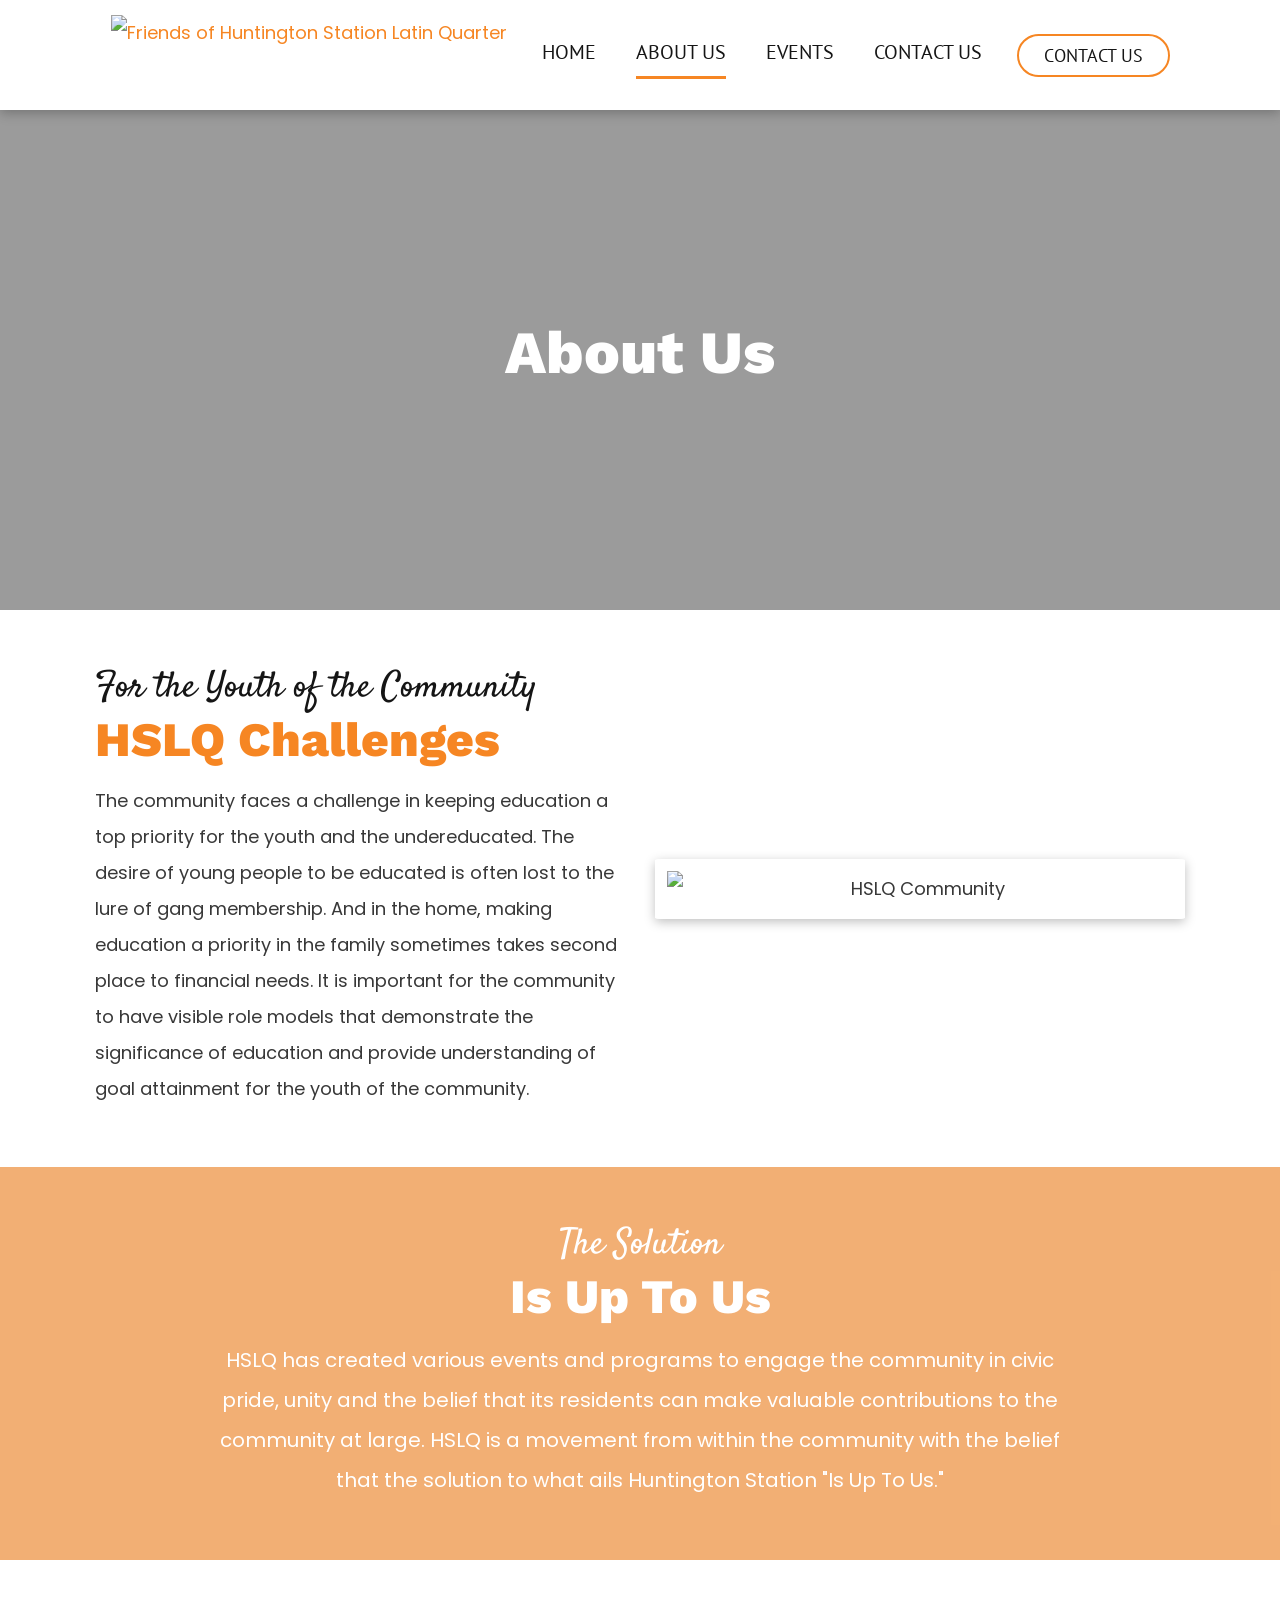
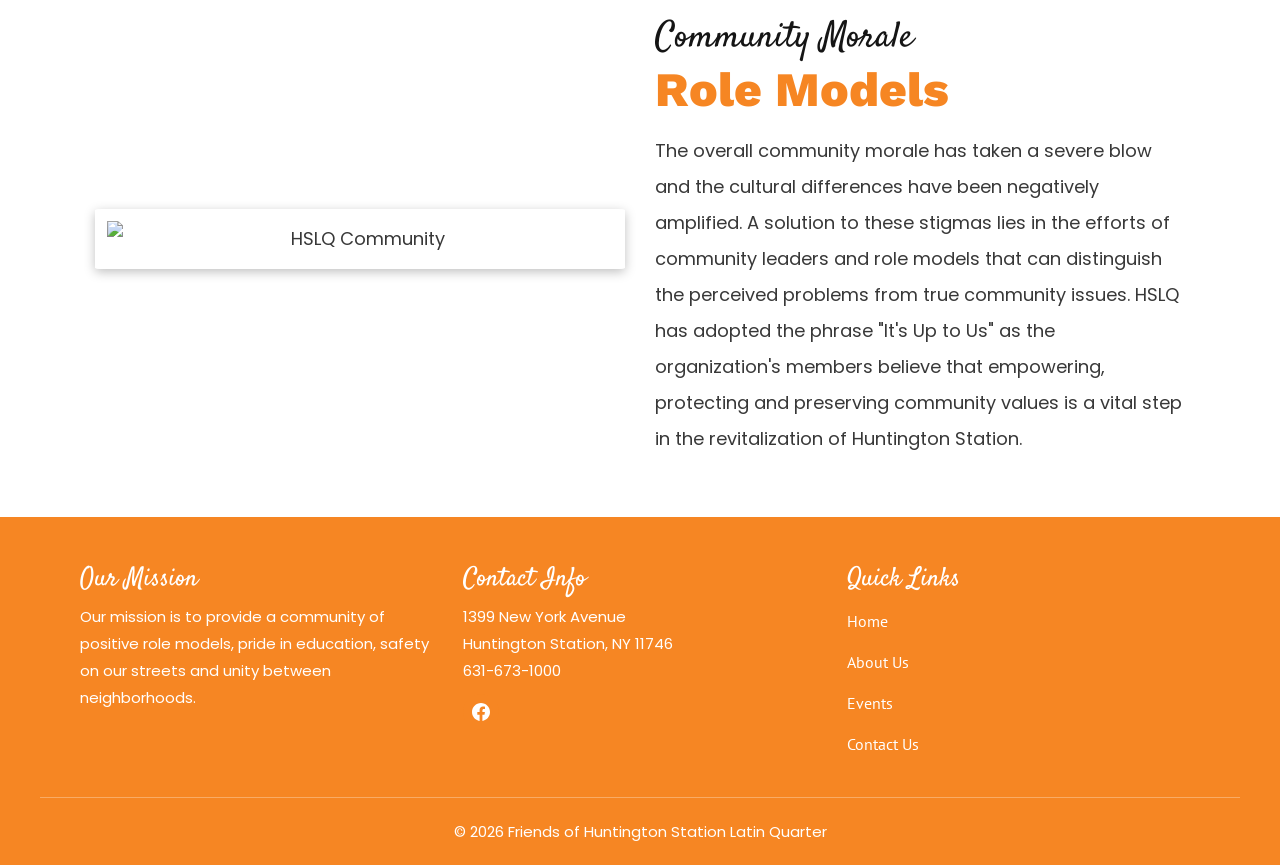
==== commit 880ad0f9: "v3: Hand-built with exact original content, fonts, colors, layout" ====
--- a/about.html
+++ b/about.html
@@ -3,7 +3,7 @@
 <head>
   <meta charset="UTF-8">
   <meta name="viewport" content="width=device-width, initial-scale=1.0">
-  <title>About Us - Friends of Huntington Station Latin Quarter</title>
+  <title>About Us | Friends of Huntington Station</title>
   <link rel="icon" href="https://irp-cdn.multiscreensite.com/98e54640/dms3rep/multi/FAV-57px.png">
   <link rel="stylesheet" href="style.css">
 </head>
@@ -13,98 +13,91 @@
 <header class="site-header">
   <div class="header-inner">
     <a href="index.html" class="header-logo">
-      <img src="https://irp-cdn.multiscreensite.com/98e54640/dms3rep/multi/Logo.png" alt="HSLQ Logo">
+      <img src="https://irp-cdn.multiscreensite.com/98e54640/dms3rep/multi/Logo.png" alt="Friends of Huntington Station Latin Quarter">
     </a>
     <nav class="header-nav">
       <a href="index.html">HOME</a>
-      <span class="nav-sep">|</span>
       <a href="about.html" class="active">ABOUT US</a>
-      <span class="nav-sep">|</span>
       <a href="events.html">EVENTS</a>
-      <span class="nav-sep">|</span>
       <a href="contact.html">CONTACT US</a>
     </nav>
     <div class="header-cta">
       <a href="contact.html" class="btn">CONTACT US</a>
     </div>
+    <button class="hamburger" aria-label="Menu">
+      <span></span><span></span><span></span>
+    </button>
   </div>
 </header>
 
-<div class="page-wrap">
+<!-- HERO -->
+<section class="hero" style="background-image: url('https://lirp.cdn-website.com/98e54640/dms3rep/multi/opt/About-header-1920w.jpg');">
+  <div class="hero-overlay"></div>
+  <div class="hero-content centered">
+    <h1>About Us</h1>
+  </div>
+</section>
 
-  <!-- HERO -->
-  <section class="hero" style="background-image: url('https://lirp.cdn-website.com/98e54640/dms3rep/multi/opt/About-header-1920w.jpg');">
-    <div class="hero-overlay"></div>
-    <div class="hero-content">
-      <h1>About Us</h1>
-      <p>Learn about our mission to build a stronger Huntington Station community.</p>
+<!-- CHALLENGES -->
+<section class="section-white">
+  <div class="container row center">
+    <div class="col-6">
+      <p class="script-label" style="color:#151515;">For the Youth of the Community</p>
+      <h2 class="section-heading">HSLQ Challenges</h2>
+      <p>The community faces a challenge in keeping education a top priority for the youth and the undereducated. The desire of young people to be educated is often lost to the lure of gang membership. And in the home, making education a priority in the family sometimes takes second place to financial needs. It is important for the community to have visible role models that demonstrate the significance of education and provide understanding of goal attainment for the youth of the community.</p>
     </div>
-  </section>
+    <div class="col-6" style="text-align:center;">
+      <img src="https://irp.cdn-website.com/98e54640/dms3rep/multi/About-new-5-20.jpg" alt="HSLQ Community" class="styled-img">
+    </div>
+  </div>
+</section>
 
-  <!-- HSLQ CHALLENGES -->
-  <section class="section-white">
-    <div class="row center">
-      <div class="col-6">
-        <p class="script-label">For the Youth of the Community</p>
-        <h2 class="section-heading">HSLQ Challenges</h2>
-        <p>The youth of Huntington Station face significant challenges in education, access to resources, and community support. Many families struggle with limited opportunities for enrichment and mentorship. HSLQ works to bridge these gaps by creating programs and events that empower young people to reach their full potential.</p>
-        <a href="contact.html" class="btn">GET INVOLVED</a>
-      </div>
-      <div class="col-6" style="text-align:center;">
-        <img src="https://irp.cdn-website.com/98e54640/dms3rep/multi/About-new-5-20.jpg" alt="About HSLQ" class="styled-img">
-      </div>
+<!-- THE SOLUTION IS UP TO US -->
+<section class="overlay-section" style="background-image: url('https://lirp.cdn-website.com/98e54640/dms3rep/multi/opt/Hands-back-1920w.jpg');">
+  <div class="overlay-bg"></div>
+  <div class="container row" style="position:relative;z-index:1;">
+    <div class="col-12" style="text-align:center; max-width:900px; margin:0 auto;">
+      <p class="script-label" style="color:#fff;">The Solution</p>
+      <h2 class="section-heading" style="color:#fff;">Is Up To Us</h2>
+      <p style="color:#fff; font-size:20px;">HSLQ has created various events and programs to engage the community in civic pride, unity and the belief that its residents can make valuable contributions to the community at large. HSLQ is a movement from within the community with the belief that the solution to what ails Huntington Station "Is Up To Us."</p>
     </div>
-  </section>
+  </div>
+</section>
 
-  <!-- THE SOLUTION - ORANGE OVERLAY -->
-  <section class="orange-overlay-section" style="background-image: url('https://lirp.cdn-website.com/98e54640/dms3rep/multi/opt/Hands-back-1920w.jpg');">
-    <div class="overlay"></div>
-    <div class="row center">
-      <div class="col-12" style="text-align:center;">
-        <p class="script-label" style="color:#fff;">The Solution</p>
-        <h2 class="section-heading white">Is Up To Us</h2>
-        <p>Change begins at the local level. By bringing together residents, business owners, educators, and community leaders, HSLQ creates a united front that addresses the real needs of our neighborhood. Together we can build programs, improve our streets, and create opportunities that lift up every member of our community.</p>
-        <a href="contact.html" class="btn white">JOIN US</a>
-      </div>
+<!-- COMMUNITY MORALE -->
+<section class="section-white">
+  <div class="container row center">
+    <div class="col-6" style="text-align:center;">
+      <img src="https://lirp.cdn-website.com/98e54640/dms3rep/multi/opt/Social-200px-1920w.jpg" alt="HSLQ Community" class="styled-img">
     </div>
-  </section>
-
-  <!-- ROLE MODELS -->
-  <section class="section-white">
-    <div class="row center">
-      <div class="col-6" style="text-align:center;">
-        <img src="https://lirp.cdn-website.com/98e54640/dms3rep/multi/opt/Social-200px-1920w.jpg" alt="Community" class="styled-img">
-      </div>
-      <div class="col-6">
-        <p class="script-label">Community Morale</p>
-        <h2 class="section-heading">Role Models</h2>
-        <p>Strong communities are built by strong role models. HSLQ is committed to highlighting and supporting the individuals and organizations that set a positive example for our youth. From local business leaders to dedicated volunteers, these role models inspire the next generation to dream big and give back.</p>
-        <a href="contact.html" class="btn">LEARN MORE</a>
-      </div>
+    <div class="col-6">
+      <p class="script-label" style="color:#151515;">Community Morale</p>
+      <h2 class="section-heading">Role Models</h2>
+      <p>The overall community morale has taken a severe blow and the cultural differences have been negatively amplified. A solution to these stigmas lies in the efforts of community leaders and role models that can distinguish the perceived problems from true community issues. HSLQ has adopted the phrase "It's Up to Us" as the organization's members believe that empowering, protecting and preserving community values is a vital step in the revitalization of Huntington Station.</p>
     </div>
-  </section>
-
-</div><!-- /.page-wrap -->
+  </div>
+</section>
 
 <!-- FOOTER -->
 <footer class="site-footer">
-  <div class="footer-inner">
-    <div class="footer-col">
+  <div class="footer-inner container">
+    <div class="footer-mission">
       <h3>Our Mission</h3>
-      <p>The Friends of the Huntington Station Latin Quarter is dedicated to improving the quality of life in the Huntington Station community through youth programs, cultural events, and neighborhood engagement.</p>
+      <p>Our mission is to provide a community of positive role models, pride in education, safety on our streets and unity between neighborhoods.</p>
     </div>
-    <div class="footer-col">
+    <div class="footer-contact">
       <h3>Contact Info</h3>
-      <p>
-        Huntington Station, NY 11746<br>
-        <a href="tel:+16318675309">Tel: (631) 867-5309</a><br>
-        <a href="mailto:info@hslq.org">info@hslq.org</a>
-      </p>
-      <a href="https://www.facebook.com/FriendsofHSLQ" class="social-icon" target="_blank" aria-label="Facebook">f</a>
+      <p>1399 New York Avenue<br>Huntington Station, NY 11746</p>
+      <p><a href="tel:631-673-1000">631-673-1000</a></p>
+      <div class="social-icons">
+        <a href="https://www.facebook.com/HSLQ1/" target="_blank" class="social-icon" aria-label="Facebook">
+          <svg width="18" height="18" viewBox="0 0 24 24" fill="currentColor"><path d="M24 12.073c0-6.627-5.373-12-12-12s-12 5.373-12 12c0 5.99 4.388 10.954 10.125 11.854v-8.385H7.078v-3.47h3.047V9.43c0-3.007 1.792-4.669 4.533-4.669 1.312 0 2.686.235 2.686.235v2.953H15.83c-1.491 0-1.956.925-1.956 1.874v2.25h3.328l-.532 3.47h-2.796v8.385C19.612 23.027 24 18.062 24 12.073z"/></svg>
+        </a>
+      </div>
     </div>
-    <div class="footer-col">
+    <div class="footer-links">
       <h3>Quick Links</h3>
-      <ul class="footer-nav">
+      <ul>
         <li><a href="index.html">Home</a></li>
         <li><a href="about.html">About Us</a></li>
         <li><a href="events.html">Events</a></li>
@@ -112,10 +105,17 @@
       </ul>
     </div>
   </div>
-  <div class="footer-bottom">
-    <p>&copy; 2025 Friends of Huntington Station Latin Quarter. All Rights Reserved.</p>
+  <div class="footer-bottom container">
+    <p>&copy; 2026 Friends of Huntington Station Latin Quarter</p>
   </div>
 </footer>
 
+<script>
+document.querySelector('.hamburger').addEventListener('click', function() {
+  this.classList.toggle('active');
+  document.querySelector('.header-nav').classList.toggle('open');
+});
+</script>
+
 </body>
 </html>
--- a/style.css
+++ b/style.css
@@ -1,8 +1,8 @@
-/* ===== RESET & BASE ===== */
-@import url('https://fonts.googleapis.com/css2?family=Poppins:wght@300;400;500;600&family=Work+Sans:wght@400;600;800&family=Satisfy&family=PT+Sans:wght@400;700&display=swap');
-
+/* ===== FONTS ===== */
+@import url('https://fonts.googleapis.com/css2?family=Poppins:ital,wght@0,300;0,400;0,600;0,700;1,400&family=Work+Sans:wght@400;600;800&family=Satisfy&family=PT+Sans:wght@400;700&display=swap');
+
+/* ===== RESET ===== */
 *, *::before, *::after { margin: 0; padding: 0; box-sizing: border-box; }
-
 html { scroll-behavior: smooth; }
 
 body {
@@ -15,71 +15,75 @@
 
 a { color: rgba(246,134,35,1); text-decoration: none; }
 a:hover { text-decoration: underline; }
-
-img { max-width: 100%; height: auto; }
+img { max-width: 100%; height: auto; display: block; }
 
 h1, h2, h3, h4 {
   font-family: 'Work Sans', sans-serif;
   font-weight: 800;
-  color: #000;
+  color: rgba(0,0,0,1);
   line-height: initial;
 }
 
+/* ===== LAYOUT ===== */
+.container {
+  max-width: 1200px;
+  margin: 0 auto;
+  padding-left: 40px;
+  padding-right: 40px;
+}
+
+.row {
+  display: flex;
+  flex-wrap: wrap;
+  align-items: flex-start;
+}
+.row.center { align-items: center; }
+
+.col-6 { width: 50%; padding: 0 15px; }
+.col-12 { width: 100%; padding: 0 15px; }
+.col-4 { width: 33.333%; padding: 0 15px; }
+.col-3 { width: 25%; padding: 0 15px; }
+
+/* ===== COMMON ELEMENTS ===== */
 .script-label {
   font-family: 'Satisfy', cursive;
-  font-size: 24px;
+  font-weight: 400;
+  font-size: 36px;
   color: rgba(246,134,35,1);
   margin-bottom: 5px;
+  line-height: 1;
 }
 
 .section-heading {
   font-family: 'Work Sans', sans-serif;
   font-weight: 800;
-  font-size: 36px;
+  font-size: 48px;
   color: rgba(246,134,35,1);
   margin-bottom: 15px;
   line-height: initial;
 }
 
-.section-heading.white { color: #fff; }
-.section-heading.black { color: #000; }
-
-/* ===== LAYOUT ===== */
-.page-wrap {
-  max-width: 960px;
-  margin: 0 auto;
-  background: #fff;
-}
-
-.row {
-  padding: 40px 40px;
-  display: flex;
-  flex-wrap: wrap;
-  align-items: flex-start;
-}
-
-.row.center { align-items: center; }
-
-.col-6 { width: 50%; padding: 0 15px; }
-.col-12 { width: 100%; padding: 0 15px; }
-.col-4 { width: 33.333%; padding: 0 15px; }
+.section-white { background: #fff; }
+.section-light { background: #f9f9f9; }
 
 /* ===== BUTTONS ===== */
 .btn {
   display: inline-block;
   font-family: 'PT Sans', sans-serif;
   font-size: 18px;
+  font-weight: 400;
   color: rgb(21,21,21);
-  background: #fff;
+  background: rgba(255,255,255,1);
   border: 2px solid rgba(246,134,35,1);
   border-radius: 50px;
-  padding: 10px 30px;
+  padding: 12px 30px;
   cursor: pointer;
   transition: all 0.3s ease;
   text-decoration: none;
   margin-top: 15px;
-}
-
+  text-align: center;
+  line-height: normal;
+}
 .btn:hover {
   background: rgba(246,134,35,1);
   color: #fff;
@@ -87,16 +91,15 @@
   text-decoration: none;
 }
 
-.btn.white {
+.btn-white {
   background: transparent;
   color: #fff;
   border-color: #fff;
 }
-
-.btn.white:hover {
+.btn-white:hover {
   background: #fff;
   color: rgba(246,134,35,1);
-  border-color: transparent;
+  border-color: #fff;
 }
 
 /* ===== HEADER ===== */
@@ -106,53 +109,71 @@
   z-index: 1000;
   background: rgba(255,255,255,1);
   box-shadow: rgba(0,0,0,0.25) 0 3px 11px 0;
-  padding: 10px 0;
+  padding: 15px 0;
 }
 
 .header-inner {
-  max-width: 960px;
+  max-width: 1200px;
   margin: 0 auto;
   display: flex;
   align-items: center;
-  justify-content: space-between;
+  justify-content: center;
+  flex-wrap: wrap;
+  gap: 15px;
   padding: 0 40px;
 }
 
-.header-logo img {
-  height: 50px;
-}
+.header-logo img { height: 80px; width: auto; }
 
 .header-nav {
   display: flex;
   align-items: center;
-  gap: 5px;
+  gap: 0;
 }
 
 .header-nav a {
   font-family: 'PT Sans', sans-serif;
   font-size: 20px;
+  font-weight: 400;
   color: rgba(21,21,21,1);
   text-decoration: none;
-  padding: 10px 15px;
-  border-bottom: 3px solid transparent;
-  transition: border-color 0.3s;
-}
-
-.header-nav a:hover,
-.header-nav a.active {
-  border-bottom: 3px solid rgba(246,134,35,1);
-  text-decoration: none;
-}
-
-.header-nav .nav-sep {
-  padding: 0 2px;
-  color: rgba(21,21,21,0.3);
-  font-family: 'PT Sans', sans-serif;
-  font-size: 20px;
-}
-
-.header-cta .btn {
-  margin-top: 0;
+  padding: 8px 20px;
+  position: relative;
+}
+.header-nav a::after {
+  content: '';
+  display: block;
+  width: 100%;
+  height: 3px;
+  background: rgba(246,134,35,1);
+  transform: scaleX(0);
+  transition: transform 0.3s;
+  margin-top: 4px;
+}
+.header-nav a:hover::after,
+.header-nav a.active::after {
+  transform: scaleX(1);
+}
+.header-nav a:hover { text-decoration: none; }
+
+.header-cta .btn { margin-top: 0; padding: 8px 25px; }
+
+.hamburger {
+  display: none;
+  background: none;
+  border: none;
+  cursor: pointer;
+  flex-direction: column;
+  gap: 5px;
+  padding: 5px;
+}
+.hamburger span {
+  display: block;
+  width: 25px;
+  height: 3px;
+  background: #151515;
+  border-radius: 2px;
+  transition: 0.3s;
 }
 
 /* ===== HERO ===== */
@@ -160,7 +181,7 @@
   position: relative;
   background-size: cover;
   background-position: center;
-  min-height: 450px;
+  min-height: 500px;
   display: flex;
   align-items: center;
   justify-content: center;
@@ -169,61 +190,56 @@
 .hero-overlay {
   position: absolute;
   inset: 0;
-  background: rgba(0,0,0,0.45);
+  background: rgba(0,0,0,0.35);
 }
 
 .hero-content {
   position: relative;
   z-index: 1;
-  text-align: center;
-  color: #fff;
-  padding: 60px 40px;
-  max-width: 800px;
-}
-
-.hero-content .script-label { color: #fff; font-size: 28px; }
-
+  text-align: left;
+  color: #fff;
+  padding: 80px 40px;
+  max-width: 1200px;
+  width: 100%;
+}
+.hero-content .script-label { color: #fff; font-size: 48px; }
 .hero-content h1 {
   font-family: 'Work Sans', sans-serif;
   font-weight: 800;
-  font-size: 52px;
+  font-size: 60px;
   color: #fff;
   margin-bottom: 15px;
   line-height: 1.1;
 }
-
-.hero-content p {
-  font-size: 18px;
-  margin-bottom: 20px;
-  line-height: 1.8;
-}
-
-/* ===== ORANGE OVERLAY SECTION ===== */
-.orange-overlay-section {
+.hero-content p { font-size: 20px; margin-bottom: 20px; color: #fff; line-height: 1.6; }
+
+.hero-content.centered { text-align: center; }
+
+/* ===== OVERLAY SECTIONS ===== */
+.overlay-section {
   position: relative;
   background-size: cover;
   background-position: center;
-}
-
-.orange-overlay-section .overlay {
+  padding: 60px 0;
+}
+.overlay-bg {
   position: absolute;
   inset: 0;
   background: rgba(246,134,35,0.6);
 }
 
-.orange-overlay-section .row {
+/* ===== ORANGE CARD ===== */
+.orange-card {
+  background: rgba(246,134,35,1);
+  border-radius: 5px;
+  padding: 30px 20px 50px 40px;
+  color: #fff;
   position: relative;
-  z-index: 1;
-}
-
-.orange-overlay-section,
-.orange-overlay-section h2,
-.orange-overlay-section h3,
-.orange-overlay-section p,
-.orange-overlay-section .script-label,
-.orange-overlay-section .section-heading {
-  color: #fff;
-}
+  z-index: 2;
+  margin-bottom: -70px;
+}
+.orange-card p,
+.orange-card h2 { color: #fff; }
 
 /* ===== STYLED IMAGE ===== */
 .styled-img {
@@ -232,80 +248,46 @@
   box-shadow: rgba(0,0,0,0.25) 0 3px 11px;
 }
 
-/* ===== ORANGE CARD (overlapping) ===== */
-.orange-card {
-  background: rgba(246,134,35,1);
-  border-radius: 5px;
-  padding: 30px 20px 50px 40px;
-  color: #fff;
-  position: relative;
-  z-index: 2;
-  margin-bottom: -70px;
-}
-
-.orange-card h2,
-.orange-card h3,
-.orange-card p,
-.orange-card .script-label,
-.orange-card .section-heading { color: #fff; }
-
-.orange-card .btn {
-  background: transparent;
-  color: #fff;
-  border-color: #fff;
-}
-
-.orange-card .btn:hover {
-  background: #fff;
-  color: rgba(246,134,35,1);
-}
-
-/* ===== IMAGE GALLERY GRID ===== */
+/* ===== CONTENT LIST ===== */
+.content-list {
+  list-style: disc;
+  padding-left: 25px;
+  margin-bottom: 15px;
+}
+.content-list li { margin-bottom: 4px; }
+
+/* ===== IMAGE SLIDER ===== */
+.image-slider {
+  display: flex;
+  gap: 15px;
+  overflow-x: auto;
+  padding: 10px 0;
+  scroll-snap-type: x mandatory;
+}
+.image-slider img {
+  flex: 0 0 350px;
+  height: 250px;
+  object-fit: cover;
+  border-radius: 4px;
+  scroll-snap-align: start;
+}
+
+/* ===== GALLERY GRID ===== */
 .gallery-grid {
   display: grid;
-  grid-template-columns: repeat(auto-fill, minmax(200px, 1fr));
+  grid-template-columns: repeat(auto-fill, minmax(250px, 1fr));
   gap: 15px;
   padding: 20px 0;
 }
-
 .gallery-grid img {
   width: 100%;
-  height: 200px;
+  height: 220px;
   object-fit: cover;
   border-radius: 4px;
   box-shadow: rgba(0,0,0,0.15) 0 2px 8px;
 }
 
-/* ===== CONTENT SECTIONS ===== */
-.section-white {
-  background: #fff;
-}
-
-.section-light {
-  background: #f9f9f9;
-}
-
-ul.orange-bullets {
-  list-style: none;
-  padding-left: 0;
-}
-
-ul.orange-bullets li {
-  padding-left: 20px;
-  position: relative;
-  margin-bottom: 5px;
-}
-
-ul.orange-bullets li::before {
-  content: '\2022';
-  color: rgba(246,134,35,1);
-  font-size: 24px;
-  position: absolute;
-  left: 0;
-  top: -2px;
-}
-
-/* ===== FORM ===== */
+/* ===== CONTACT FORM ===== */
 .contact-form input,
 .contact-form textarea {
   width: 100%;
@@ -316,94 +298,77 @@
   border-radius: 4px;
   margin-bottom: 15px;
   color: #383838;
-}
-
+  background: #fff;
+}
 .contact-form textarea { min-height: 150px; resize: vertical; }
-
-.contact-form .form-row {
-  display: flex;
-  gap: 15px;
-}
-
+.contact-form .form-row { display: flex; gap: 15px; }
 .contact-form .form-row input { flex: 1; }
-
-.contact-form .btn {
-  border: none;
+.contact-form .btn-submit {
+  display: inline-block;
+  font-family: 'PT Sans', sans-serif;
+  font-size: 18px;
+  border: 2px solid rgba(246,134,35,1);
   background: rgba(246,134,35,1);
   color: #fff;
   padding: 12px 40px;
-  font-size: 18px;
+  border-radius: 50px;
   cursor: pointer;
-}
-
-.contact-form .btn:hover {
+  transition: 0.3s;
+}
+.contact-form .btn-submit:hover {
   background: #e07518;
+  border-color: #e07518;
 }
 
 /* ===== FOOTER ===== */
 .site-footer {
   background: rgba(246,134,35,1);
   color: #fff;
-  padding: 50px 0 30px;
-}
-
-.site-footer .footer-inner {
-  max-width: 960px;
-  margin: 0 auto;
+  padding: 50px 0 20px;
+}
+.footer-inner {
   display: flex;
   flex-wrap: wrap;
-  padding: 0 40px;
-}
-
-.site-footer .footer-col {
+  gap: 30px;
+}
+.footer-mission,
+.footer-contact,
+.footer-links {
   flex: 1;
   min-width: 200px;
-  padding: 0 15px;
-  margin-bottom: 20px;
-}
-
-.site-footer .script-label { color: #fff; }
+}
+
 .site-footer h3 {
   font-family: 'Satisfy', cursive;
   font-weight: 400;
-  font-size: 24px;
+  font-size: 26px;
   color: #fff;
   margin-bottom: 10px;
-}
-
-.site-footer p { color: #fff; font-size: 16px; line-height: 1.8; }
-
+  line-height: 1;
+}
+.site-footer p { color: #fff; font-size: 15px; line-height: 1.8; }
 .site-footer a { color: #fff; }
 .site-footer a:hover { text-decoration: underline; }
 
-.footer-nav { list-style: none; padding: 0; }
-.footer-nav li { margin-bottom: 5px; }
-.footer-nav a {
-  font-family: 'PT Sans', sans-serif;
-  font-size: 16px;
-  color: #fff;
-}
-
+.footer-links ul { list-style: none; padding: 0; }
+.footer-links li { margin-bottom: 5px; }
+.footer-links a { font-family: 'PT Sans', sans-serif; font-size: 16px; }
+
+.social-icons { margin-top: 10px; }
 .social-icon {
   display: inline-flex;
   align-items: center;
   justify-content: center;
-  width: 40px;
-  height: 40px;
+  width: 36px;
+  height: 36px;
   border-radius: 50%;
   background: rgba(246,134,35,1);
-  border: 2px solid #fff;
   color: #fff;
   font-size: 18px;
-  transition: background 0.3s;
-  margin-top: 10px;
-}
-
-.social-icon:hover {
-  background: #fff;
-  color: rgba(246,134,35,1);
-  text-decoration: none;
-}
+  padding: 6px;
+  transition: 0.3s;
+}
+.social-icon:hover { opacity: 0.8; text-decoration: none; }
 
 .footer-bottom {
   text-align: center;
@@ -413,38 +378,37 @@
   font-size: 14px;
 }
 
-/* ===== SLIDER/CAROUSEL ===== */
-.image-slider {
-  display: flex;
-  overflow-x: auto;
-  gap: 15px;
-  padding: 20px 0;
-  scroll-snap-type: x mandatory;
-}
-
-.image-slider img {
-  flex: 0 0 300px;
-  height: 220px;
-  object-fit: cover;
-  border-radius: 4px;
-  scroll-snap-align: start;
+/* ===== SECTIONS PADDING ===== */
+.section-white,
+.section-light {
+  padding: 60px 0;
 }
 
 /* ===== RESPONSIVE ===== */
 @media (max-width: 768px) {
-  .col-6, .col-4 { width: 100%; }
-
-  .header-inner { flex-wrap: wrap; justify-content: center; gap: 10px; }
-  .header-nav { flex-wrap: wrap; justify-content: center; }
+  .col-6, .col-4, .col-3 { width: 100%; }
+
+  .header-nav { display: none; flex-direction: column; width: 100%; text-align: center; }
+  .header-nav.open { display: flex; }
   .header-cta { display: none; }
+  .hamburger { display: flex; }
+
+  .header-inner { justify-content: space-between; }
 
   .hero-content h1 { font-size: 36px; }
-
-  .row { padding: 30px 20px; }
-
-  .orange-card { margin-bottom: -40px; }
+  .hero-content .script-label { font-size: 30px; }
+  .hero { min-height: 350px; }
+
+  .container { padding-left: 20px; padding-right: 20px; }
+
+  .orange-card { margin-bottom: 0; }
+
+  .section-heading { font-size: 30px; }
+  .script-label { font-size: 30px; }
 
   .gallery-grid { grid-template-columns: repeat(auto-fill, minmax(150px, 1fr)); }
 
   .site-footer .footer-inner { flex-direction: column; }
-}
+
+  .image-slider img { flex: 0 0 250px; height: 180px; }
+}
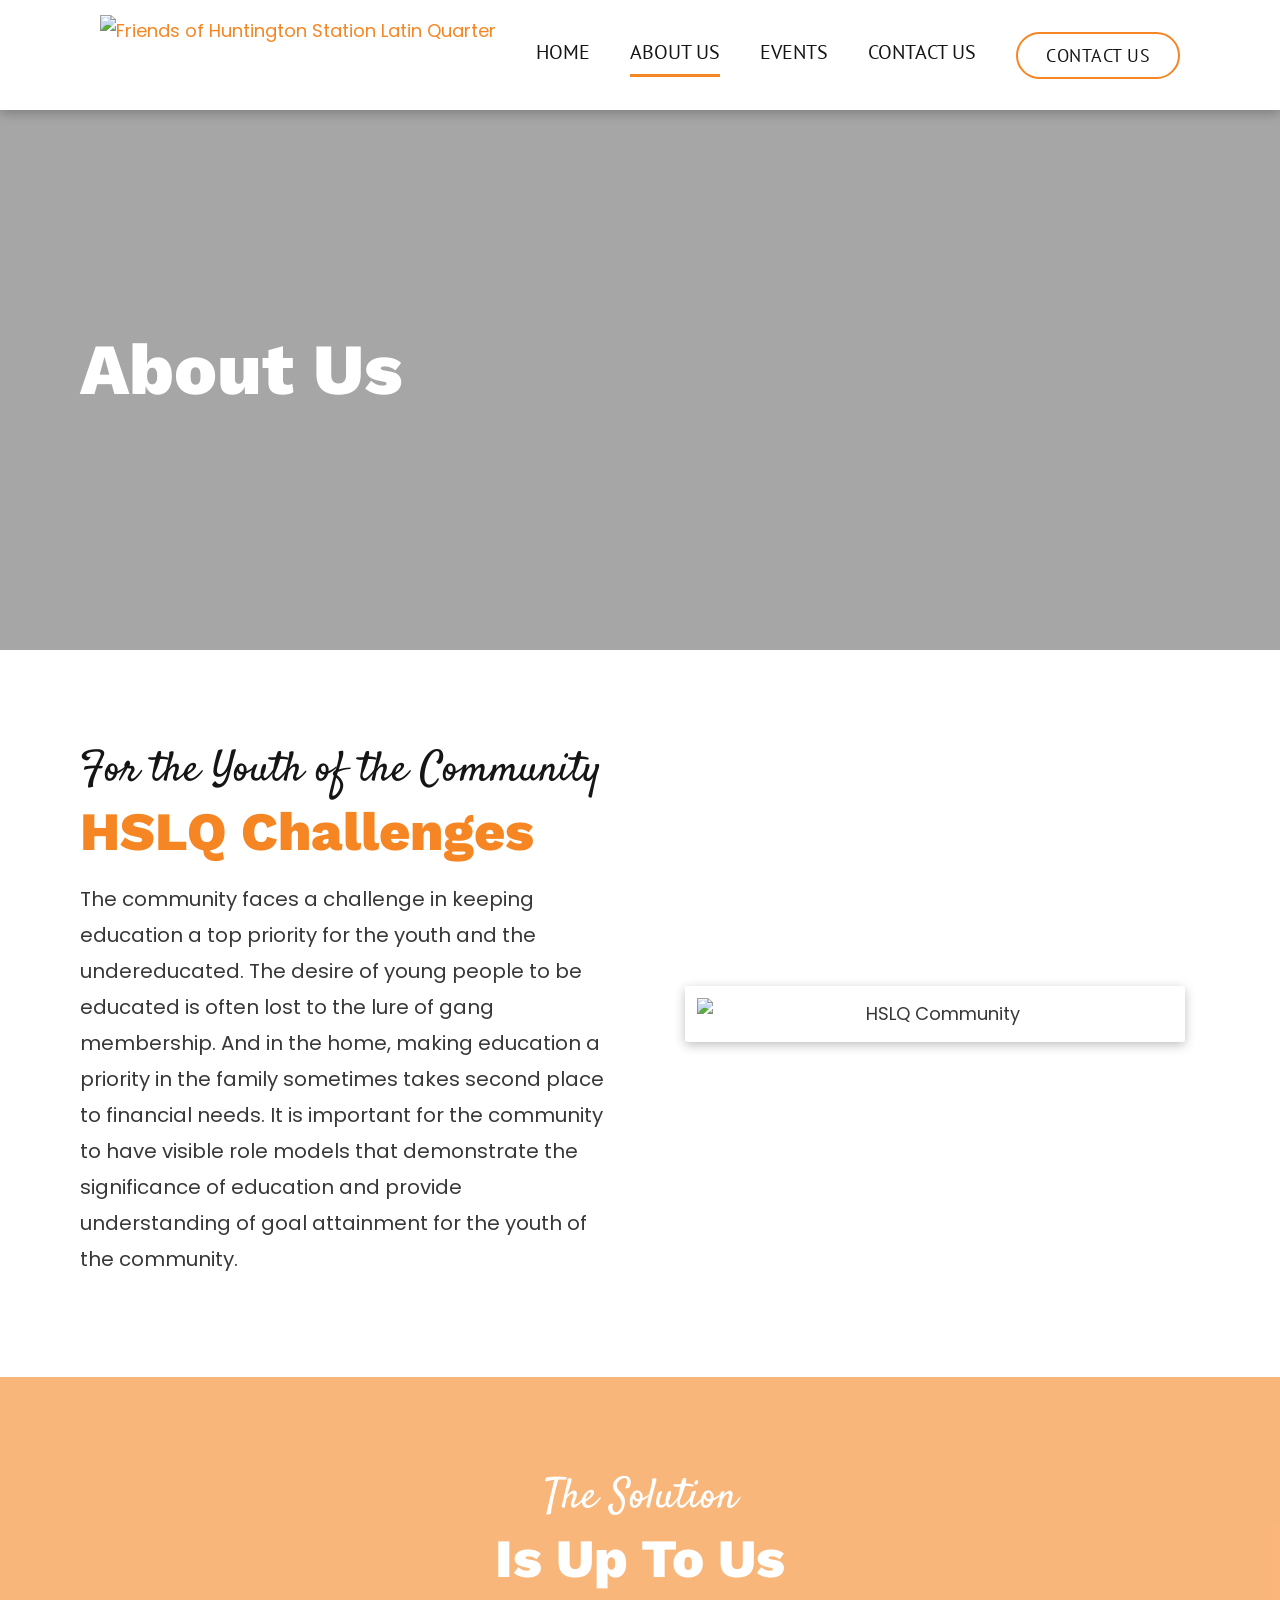
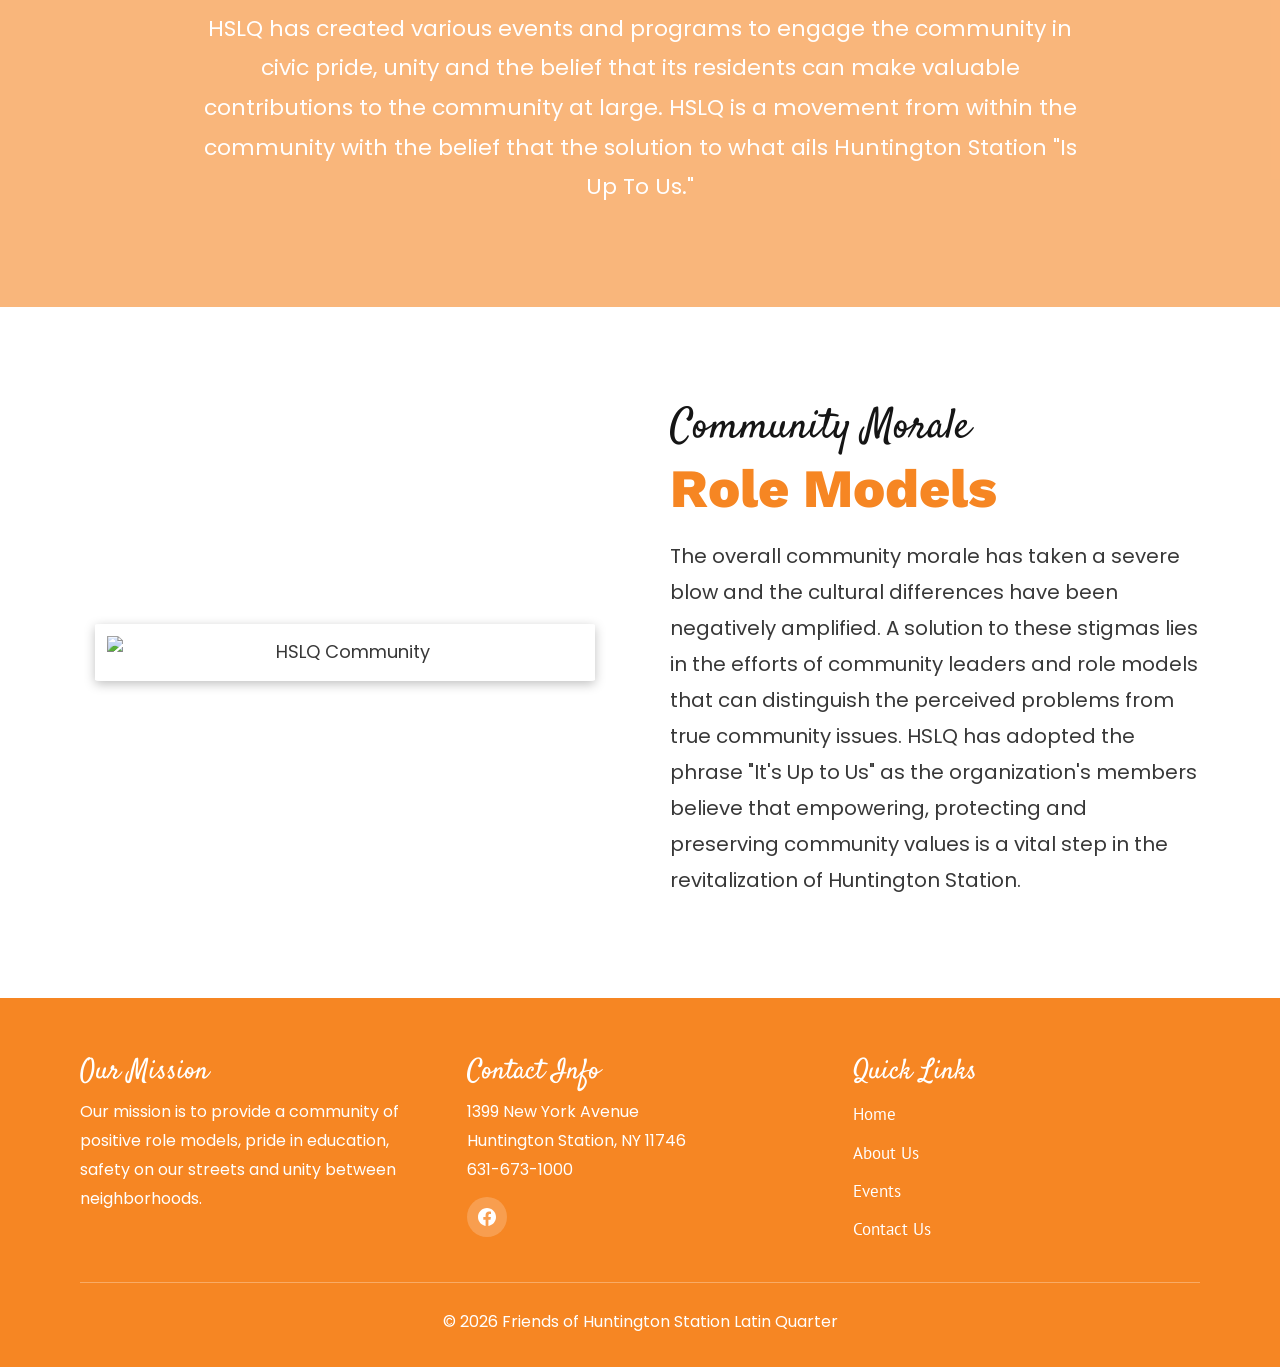
==== commit b2a0ed03: "v6: Full screen edge-to-edge immersive - big fonts, full bleed sections, no containers" ====
--- a/about.html
+++ b/about.html
@@ -24,14 +24,12 @@
     <div class="header-cta">
       <a href="contact.html" class="btn">CONTACT US</a>
     </div>
-    <button class="hamburger" aria-label="Menu">
-      <span></span><span></span><span></span>
-    </button>
+    <button class="hamburger" aria-label="Menu"><span></span><span></span><span></span></button>
   </div>
 </header>
 
 <!-- HERO -->
-<section class="hero" style="background-image: url('https://lirp.cdn-website.com/98e54640/dms3rep/multi/opt/About-header-1920w.jpg');">
+<section class="hero hero-small" style="background-image: url('https://lirp.cdn-website.com/98e54640/dms3rep/multi/opt/About-header-1920w.jpg');">
   <div class="hero-overlay"></div>
   <div class="hero-content centered">
     <h1>About Us</h1>
@@ -39,48 +37,48 @@
 </section>
 
 <!-- CHALLENGES -->
-<section class="section-white">
-  <div class="container row center">
-    <div class="col-6">
+<section class="section-full white">
+  <div class="section-inner">
+    <div class="section-col">
       <p class="script-label" style="color:#151515;">For the Youth of the Community</p>
       <h2 class="section-heading">HSLQ Challenges</h2>
-      <p>The community faces a challenge in keeping education a top priority for the youth and the undereducated. The desire of young people to be educated is often lost to the lure of gang membership. And in the home, making education a priority in the family sometimes takes second place to financial needs. It is important for the community to have visible role models that demonstrate the significance of education and provide understanding of goal attainment for the youth of the community.</p>
+      <p style="font-size:20px;">The community faces a challenge in keeping education a top priority for the youth and the undereducated. The desire of young people to be educated is often lost to the lure of gang membership. And in the home, making education a priority in the family sometimes takes second place to financial needs. It is important for the community to have visible role models that demonstrate the significance of education and provide understanding of goal attainment for the youth of the community.</p>
     </div>
-    <div class="col-6" style="text-align:center;">
-      <img src="https://irp.cdn-website.com/98e54640/dms3rep/multi/About-new-5-20.jpg" alt="HSLQ Community" class="styled-img">
+    <div class="section-col" style="text-align:center;">
+      <img src="https://irp.cdn-website.com/98e54640/dms3rep/multi/About-new-5-20.jpg" alt="HSLQ Community" class="styled-img" style="max-width:500px; margin:0 auto;">
     </div>
   </div>
 </section>
 
-<!-- THE SOLUTION IS UP TO US -->
+<!-- THE SOLUTION -->
 <section class="overlay-section" style="background-image: url('https://lirp.cdn-website.com/98e54640/dms3rep/multi/opt/Hands-back-1920w.jpg');">
   <div class="overlay-bg"></div>
-  <div class="container row" style="position:relative;z-index:1;">
-    <div class="col-12" style="text-align:center; max-width:900px; margin:0 auto;">
+  <div class="section-inner" style="position:relative;z-index:1;">
+    <div class="section-text-center">
       <p class="script-label" style="color:#fff;">The Solution</p>
       <h2 class="section-heading" style="color:#fff;">Is Up To Us</h2>
-      <p style="color:#fff; font-size:20px;">HSLQ has created various events and programs to engage the community in civic pride, unity and the belief that its residents can make valuable contributions to the community at large. HSLQ is a movement from within the community with the belief that the solution to what ails Huntington Station "Is Up To Us."</p>
+      <p style="color:#fff; font-size:22px;">HSLQ has created various events and programs to engage the community in civic pride, unity and the belief that its residents can make valuable contributions to the community at large. HSLQ is a movement from within the community with the belief that the solution to what ails Huntington Station "Is Up To Us."</p>
     </div>
   </div>
 </section>
 
 <!-- COMMUNITY MORALE -->
-<section class="section-white">
-  <div class="container row center">
-    <div class="col-6" style="text-align:center;">
-      <img src="https://lirp.cdn-website.com/98e54640/dms3rep/multi/opt/Social-200px-1920w.jpg" alt="HSLQ Community" class="styled-img">
+<section class="section-full white">
+  <div class="section-inner">
+    <div class="section-col" style="text-align:center;">
+      <img src="https://lirp.cdn-website.com/98e54640/dms3rep/multi/opt/Social-200px-1920w.jpg" alt="HSLQ Community" class="styled-img" style="max-width:500px; margin:0 auto;">
     </div>
-    <div class="col-6">
+    <div class="section-col">
       <p class="script-label" style="color:#151515;">Community Morale</p>
       <h2 class="section-heading">Role Models</h2>
-      <p>The overall community morale has taken a severe blow and the cultural differences have been negatively amplified. A solution to these stigmas lies in the efforts of community leaders and role models that can distinguish the perceived problems from true community issues. HSLQ has adopted the phrase "It's Up to Us" as the organization's members believe that empowering, protecting and preserving community values is a vital step in the revitalization of Huntington Station.</p>
+      <p style="font-size:20px;">The overall community morale has taken a severe blow and the cultural differences have been negatively amplified. A solution to these stigmas lies in the efforts of community leaders and role models that can distinguish the perceived problems from true community issues. HSLQ has adopted the phrase "It's Up to Us" as the organization's members believe that empowering, protecting and preserving community values is a vital step in the revitalization of Huntington Station.</p>
     </div>
   </div>
 </section>
 
 <!-- FOOTER -->
 <footer class="site-footer">
-  <div class="footer-inner container">
+  <div class="footer-inner">
     <div class="footer-mission">
       <h3>Our Mission</h3>
       <p>Our mission is to provide a community of positive role models, pride in education, safety on our streets and unity between neighborhoods.</p>
@@ -105,7 +103,7 @@
       </ul>
     </div>
   </div>
-  <div class="footer-bottom container">
+  <div class="footer-bottom">
     <p>&copy; 2026 Friends of Huntington Station Latin Quarter</p>
   </div>
 </footer>
--- a/style.css
+++ b/style.css
@@ -9,8 +9,9 @@
   font-family: 'Poppins', sans-serif;
   font-size: 18px;
   color: rgba(56,56,56,1);
-  line-height: 2;
-  background: #eee;
+  line-height: 1.8;
+  background: #fff;
+  overflow-x: hidden;
 }
 
 a { color: rgba(246,134,35,1); text-decoration: none; }
@@ -21,50 +22,27 @@
   font-family: 'Work Sans', sans-serif;
   font-weight: 800;
   color: rgba(0,0,0,1);
-  line-height: initial;
-}
-
-/* ===== LAYOUT ===== */
-.container {
-  max-width: 1200px;
-  margin: 0 auto;
-  padding-left: 40px;
-  padding-right: 40px;
-}
-
-.row {
-  display: flex;
-  flex-wrap: wrap;
-  align-items: flex-start;
-}
-.row.center { align-items: center; }
-
-.col-6 { width: 50%; padding: 0 15px; }
-.col-12 { width: 100%; padding: 0 15px; }
-.col-4 { width: 33.333%; padding: 0 15px; }
-.col-3 { width: 25%; padding: 0 15px; }
+  line-height: 1.1;
+}
 
 /* ===== COMMON ELEMENTS ===== */
 .script-label {
   font-family: 'Satisfy', cursive;
   font-weight: 400;
-  font-size: 36px;
+  font-size: 42px;
   color: rgba(246,134,35,1);
-  margin-bottom: 5px;
+  margin-bottom: 10px;
   line-height: 1;
 }
 
 .section-heading {
   font-family: 'Work Sans', sans-serif;
   font-weight: 800;
-  font-size: 48px;
+  font-size: 54px;
   color: rgba(246,134,35,1);
-  margin-bottom: 15px;
-  line-height: initial;
-}
-
-.section-white { background: #fff; }
-.section-light { background: #f9f9f9; }
+  margin-bottom: 20px;
+  line-height: 1.1;
+}
 
 /* ===== BUTTONS ===== */
 .btn {
@@ -76,13 +54,14 @@
   background: rgba(255,255,255,1);
   border: 2px solid rgba(246,134,35,1);
   border-radius: 50px;
-  padding: 12px 30px;
+  padding: 14px 36px;
   cursor: pointer;
   transition: all 0.3s ease;
   text-decoration: none;
-  margin-top: 15px;
+  margin-top: 20px;
   text-align: center;
   line-height: normal;
+  letter-spacing: 0.5px;
 }
 .btn:hover {
   background: rgba(246,134,35,1);
@@ -90,7 +69,6 @@
   border-color: transparent;
   text-decoration: none;
 }
-
 .btn-white {
   background: transparent;
   color: #fff;
@@ -113,14 +91,14 @@
 }
 
 .header-inner {
-  max-width: 1200px;
+  width: 100%;
   margin: 0 auto;
   display: flex;
   align-items: center;
   justify-content: center;
   flex-wrap: wrap;
-  gap: 15px;
-  padding: 0 40px;
+  gap: 20px;
+  padding: 0 60px;
 }
 
 .header-logo img { height: 80px; width: auto; }
@@ -130,7 +108,6 @@
   align-items: center;
   gap: 0;
 }
-
 .header-nav a {
   font-family: 'PT Sans', sans-serif;
   font-size: 20px;
@@ -156,7 +133,7 @@
 }
 .header-nav a:hover { text-decoration: none; }
 
-.header-cta .btn { margin-top: 0; padding: 8px 25px; }
+.header-cta .btn { margin-top: 0; padding: 10px 28px; }
 
 .hamburger {
   display: none;
@@ -169,22 +146,21 @@
 }
 .hamburger span {
   display: block;
-  width: 25px;
+  width: 28px;
   height: 3px;
   background: #151515;
   border-radius: 2px;
   transition: 0.3s;
 }
 
-/* ===== HERO ===== */
+/* ===== HERO — FULL SCREEN ===== */
 .hero {
   position: relative;
   background-size: cover;
   background-position: center;
-  min-height: 500px;
-  display: flex;
-  align-items: center;
-  justify-content: center;
+  min-height: 100vh;
+  display: flex;
+  align-items: center;
 }
 
 .hero-overlay {
@@ -196,50 +172,98 @@
 .hero-content {
   position: relative;
   z-index: 1;
-  text-align: left;
-  color: #fff;
-  padding: 80px 40px;
-  max-width: 1200px;
-  width: 100%;
-}
-.hero-content .script-label { color: #fff; font-size: 48px; }
+  color: #fff;
+  padding: 80px 80px;
+  max-width: 800px;
+}
+.hero-content .script-label { color: #fff; font-size: 52px; }
 .hero-content h1 {
   font-family: 'Work Sans', sans-serif;
   font-weight: 800;
-  font-size: 60px;
-  color: #fff;
-  margin-bottom: 15px;
-  line-height: 1.1;
-}
-.hero-content p { font-size: 20px; margin-bottom: 20px; color: #fff; line-height: 1.6; }
-
-.hero-content.centered { text-align: center; }
-
-/* ===== OVERLAY SECTIONS ===== */
+  font-size: 72px;
+  color: #fff;
+  margin-bottom: 20px;
+  line-height: 1.05;
+}
+.hero-content p { font-size: 22px; margin-bottom: 25px; color: #fff; line-height: 1.6; }
+
+.hero-content.centered {
+  text-align: center;
+  max-width: 100%;
+  display: flex;
+  flex-direction: column;
+  align-items: center;
+}
+
+.hero-small { min-height: 60vh; }
+
+/* ===== FULL-WIDTH SECTIONS ===== */
+.section-full {
+  width: 100%;
+  padding: 100px 80px;
+}
+.section-full.white { background: #fff; }
+.section-full.light { background: #f5f5f5; }
+
+.section-inner {
+  display: flex;
+  flex-wrap: wrap;
+  align-items: center;
+  gap: 60px;
+}
+.section-inner.centered {
+  justify-content: center;
+  text-align: center;
+}
+
+.section-col {
+  flex: 1;
+  min-width: 300px;
+}
+.section-col img { max-width: 100%; }
+
+.section-text-center {
+  max-width: 900px;
+  margin: 0 auto;
+  text-align: center;
+}
+
+/* ===== SPLIT SECTIONS (50/50 edge to edge) ===== */
+.split-section {
+  display: flex;
+  width: 100%;
+  min-height: 550px;
+}
+.split-left {
+  width: 50%;
+  padding: 80px 60px;
+  display: flex;
+  flex-direction: column;
+  justify-content: center;
+}
+.split-right {
+  width: 50%;
+  background-size: cover;
+  background-position: center;
+}
+
+/* ===== OVERLAY SECTIONS (full bleed) ===== */
 .overlay-section {
   position: relative;
   background-size: cover;
   background-position: center;
-  padding: 60px 0;
+  width: 100%;
+  padding: 100px 80px;
 }
 .overlay-bg {
   position: absolute;
   inset: 0;
   background: rgba(246,134,35,0.6);
 }
-
-/* ===== ORANGE CARD ===== */
-.orange-card {
-  background: rgba(246,134,35,1);
-  border-radius: 5px;
-  padding: 30px 20px 50px 40px;
-  color: #fff;
+.overlay-section .section-inner {
   position: relative;
-  z-index: 2;
-  margin-bottom: -70px;
-}
-.orange-card p,
-.orange-card h2 { color: #fff; }
+  z-index: 1;
+}
 
 /* ===== STYLED IMAGE ===== */
 .styled-img {
@@ -253,39 +277,41 @@
   list-style: disc;
   padding-left: 25px;
   margin-bottom: 15px;
-}
-.content-list li { margin-bottom: 4px; }
-
-/* ===== IMAGE SLIDER ===== */
-.image-slider {
-  display: flex;
-  gap: 15px;
-  overflow-x: auto;
-  padding: 10px 0;
-  scroll-snap-type: x mandatory;
-}
-.image-slider img {
-  flex: 0 0 350px;
-  height: 250px;
+  font-size: 20px;
+}
+.content-list li { margin-bottom: 6px; }
+
+/* ===== IMAGE ROW ===== */
+.image-row {
+  display: flex;
+  gap: 30px;
+  justify-content: center;
+  padding: 20px 80px;
+}
+.image-row img {
+  flex: 0 1 420px;
+  height: 320px;
   object-fit: cover;
-  border-radius: 4px;
-  scroll-snap-align: start;
+  border-radius: 8px;
+  box-shadow: rgba(0,0,0,0.15) 0 4px 12px;
 }
 
 /* ===== GALLERY GRID ===== */
 .gallery-grid {
   display: grid;
-  grid-template-columns: repeat(auto-fill, minmax(250px, 1fr));
-  gap: 15px;
-  padding: 20px 0;
+  grid-template-columns: repeat(auto-fill, minmax(280px, 1fr));
+  gap: 20px;
+  padding: 30px 0;
 }
 .gallery-grid img {
   width: 100%;
-  height: 220px;
+  height: 250px;
   object-fit: cover;
-  border-radius: 4px;
-  box-shadow: rgba(0,0,0,0.15) 0 2px 8px;
-}
+  border-radius: 6px;
+  box-shadow: rgba(0,0,0,0.15) 0 3px 10px;
+  transition: transform 0.3s;
+}
+.gallery-grid img:hover { transform: scale(1.03); }
 
 /* ===== CONTACT FORM ===== */
 .contact-form input,
@@ -293,15 +319,21 @@
   width: 100%;
   font-family: 'Poppins', sans-serif;
   font-size: 16px;
-  padding: 12px 15px;
-  border: 1px solid #ccc;
-  border-radius: 4px;
-  margin-bottom: 15px;
+  padding: 14px 18px;
+  border: 1px solid #ddd;
+  border-radius: 6px;
+  margin-bottom: 18px;
   color: #383838;
   background: #fff;
-}
-.contact-form textarea { min-height: 150px; resize: vertical; }
-.contact-form .form-row { display: flex; gap: 15px; }
+  transition: border-color 0.3s;
+}
+.contact-form input:focus,
+.contact-form textarea:focus {
+  outline: none;
+  border-color: rgba(246,134,35,1);
+}
+.contact-form textarea { min-height: 160px; resize: vertical; }
+.contact-form .form-row { display: flex; gap: 18px; }
 .contact-form .form-row input { flex: 1; }
 .contact-form .btn-submit {
   display: inline-block;
@@ -310,10 +342,11 @@
   border: 2px solid rgba(246,134,35,1);
   background: rgba(246,134,35,1);
   color: #fff;
-  padding: 12px 40px;
+  padding: 14px 50px;
   border-radius: 50px;
   cursor: pointer;
   transition: 0.3s;
+  letter-spacing: 0.5px;
 }
 .contact-form .btn-submit:hover {
   background: #e07518;
@@ -324,91 +357,91 @@
 .site-footer {
   background: rgba(246,134,35,1);
   color: #fff;
-  padding: 50px 0 20px;
+  padding: 60px 80px 30px;
 }
 .footer-inner {
   display: flex;
   flex-wrap: wrap;
-  gap: 30px;
+  gap: 40px;
+  margin-bottom: 30px;
 }
 .footer-mission,
 .footer-contact,
 .footer-links {
   flex: 1;
-  min-width: 200px;
+  min-width: 220px;
 }
 
 .site-footer h3 {
   font-family: 'Satisfy', cursive;
   font-weight: 400;
-  font-size: 26px;
-  color: #fff;
-  margin-bottom: 10px;
+  font-size: 28px;
+  color: #fff;
+  margin-bottom: 12px;
   line-height: 1;
 }
-.site-footer p { color: #fff; font-size: 15px; line-height: 1.8; }
+.site-footer p { color: #fff; font-size: 16px; line-height: 1.8; }
 .site-footer a { color: #fff; }
 .site-footer a:hover { text-decoration: underline; }
 
 .footer-links ul { list-style: none; padding: 0; }
-.footer-links li { margin-bottom: 5px; }
-.footer-links a { font-family: 'PT Sans', sans-serif; font-size: 16px; }
-
-.social-icons { margin-top: 10px; }
+.footer-links li { margin-bottom: 6px; }
+.footer-links a { font-family: 'PT Sans', sans-serif; font-size: 17px; }
+
+.social-icons { margin-top: 12px; }
 .social-icon {
   display: inline-flex;
   align-items: center;
   justify-content: center;
-  width: 36px;
-  height: 36px;
+  width: 40px;
+  height: 40px;
   border-radius: 50%;
-  background: rgba(246,134,35,1);
-  color: #fff;
-  font-size: 18px;
-  padding: 6px;
+  background: rgba(255,255,255,0.2);
+  color: #fff;
+  padding: 8px;
   transition: 0.3s;
 }
-.social-icon:hover { opacity: 0.8; text-decoration: none; }
+.social-icon:hover { background: rgba(255,255,255,0.4); text-decoration: none; }
 
 .footer-bottom {
   text-align: center;
-  margin-top: 30px;
-  padding-top: 20px;
+  padding-top: 25px;
   border-top: 1px solid rgba(255,255,255,0.3);
   font-size: 14px;
 }
 
-/* ===== SECTIONS PADDING ===== */
-.section-white,
-.section-light {
-  padding: 60px 0;
-}
-
 /* ===== RESPONSIVE ===== */
-@media (max-width: 768px) {
-  .col-6, .col-4, .col-3 { width: 100%; }
-
-  .header-nav { display: none; flex-direction: column; width: 100%; text-align: center; }
+@media (max-width: 900px) {
+  .section-inner { flex-direction: column; gap: 30px; }
+  .section-col { min-width: 100%; }
+
+  .split-section { flex-direction: column; }
+  .split-left, .split-right { width: 100%; }
+  .split-right { min-height: 300px; }
+  .split-left { padding: 60px 30px; }
+
+  .hero-content { padding: 60px 30px; }
+  .hero-content h1 { font-size: 42px; }
+  .hero-content .script-label { font-size: 36px; }
+  .hero { min-height: 70vh; }
+  .hero-small { min-height: 40vh; }
+
+  .section-full { padding: 60px 30px; }
+  .overlay-section { padding: 60px 30px; }
+  .section-heading { font-size: 36px; }
+  .script-label { font-size: 32px; }
+
+  .image-row { flex-direction: column; padding: 20px 30px; }
+  .image-row img { flex: 1; height: auto; max-height: 300px; }
+
+  .header-nav { display: none; flex-direction: column; width: 100%; text-align: center; padding: 15px 0; }
   .header-nav.open { display: flex; }
   .header-cta { display: none; }
   .hamburger { display: flex; }
-
-  .header-inner { justify-content: space-between; }
-
-  .hero-content h1 { font-size: 36px; }
-  .hero-content .script-label { font-size: 30px; }
-  .hero { min-height: 350px; }
-
-  .container { padding-left: 20px; padding-right: 20px; }
-
-  .orange-card { margin-bottom: 0; }
-
-  .section-heading { font-size: 30px; }
-  .script-label { font-size: 30px; }
+  .header-inner { justify-content: space-between; padding: 0 30px; }
+
+  .site-footer { padding: 40px 30px 20px; }
+  .footer-inner { flex-direction: column; }
 
   .gallery-grid { grid-template-columns: repeat(auto-fill, minmax(150px, 1fr)); }
-
-  .site-footer .footer-inner { flex-direction: column; }
-
-  .image-slider img { flex: 0 0 250px; height: 180px; }
-}
+}
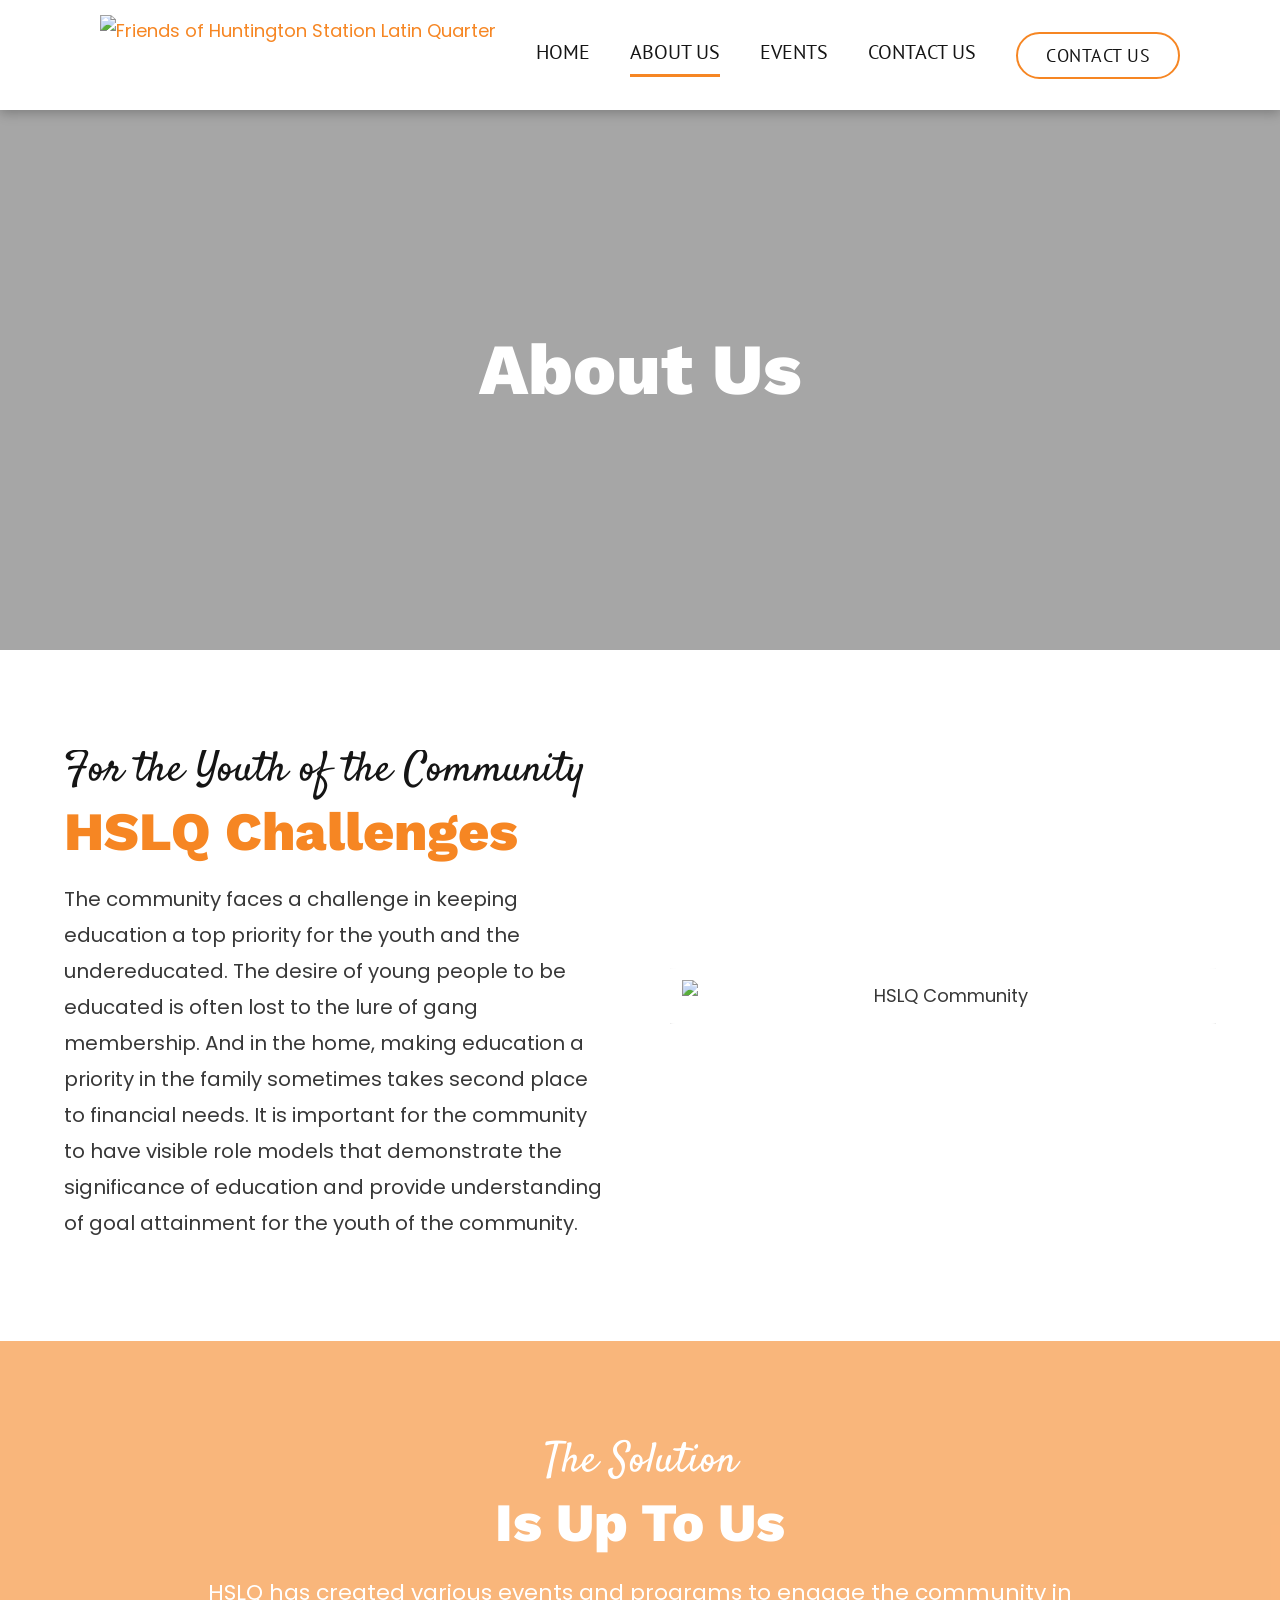
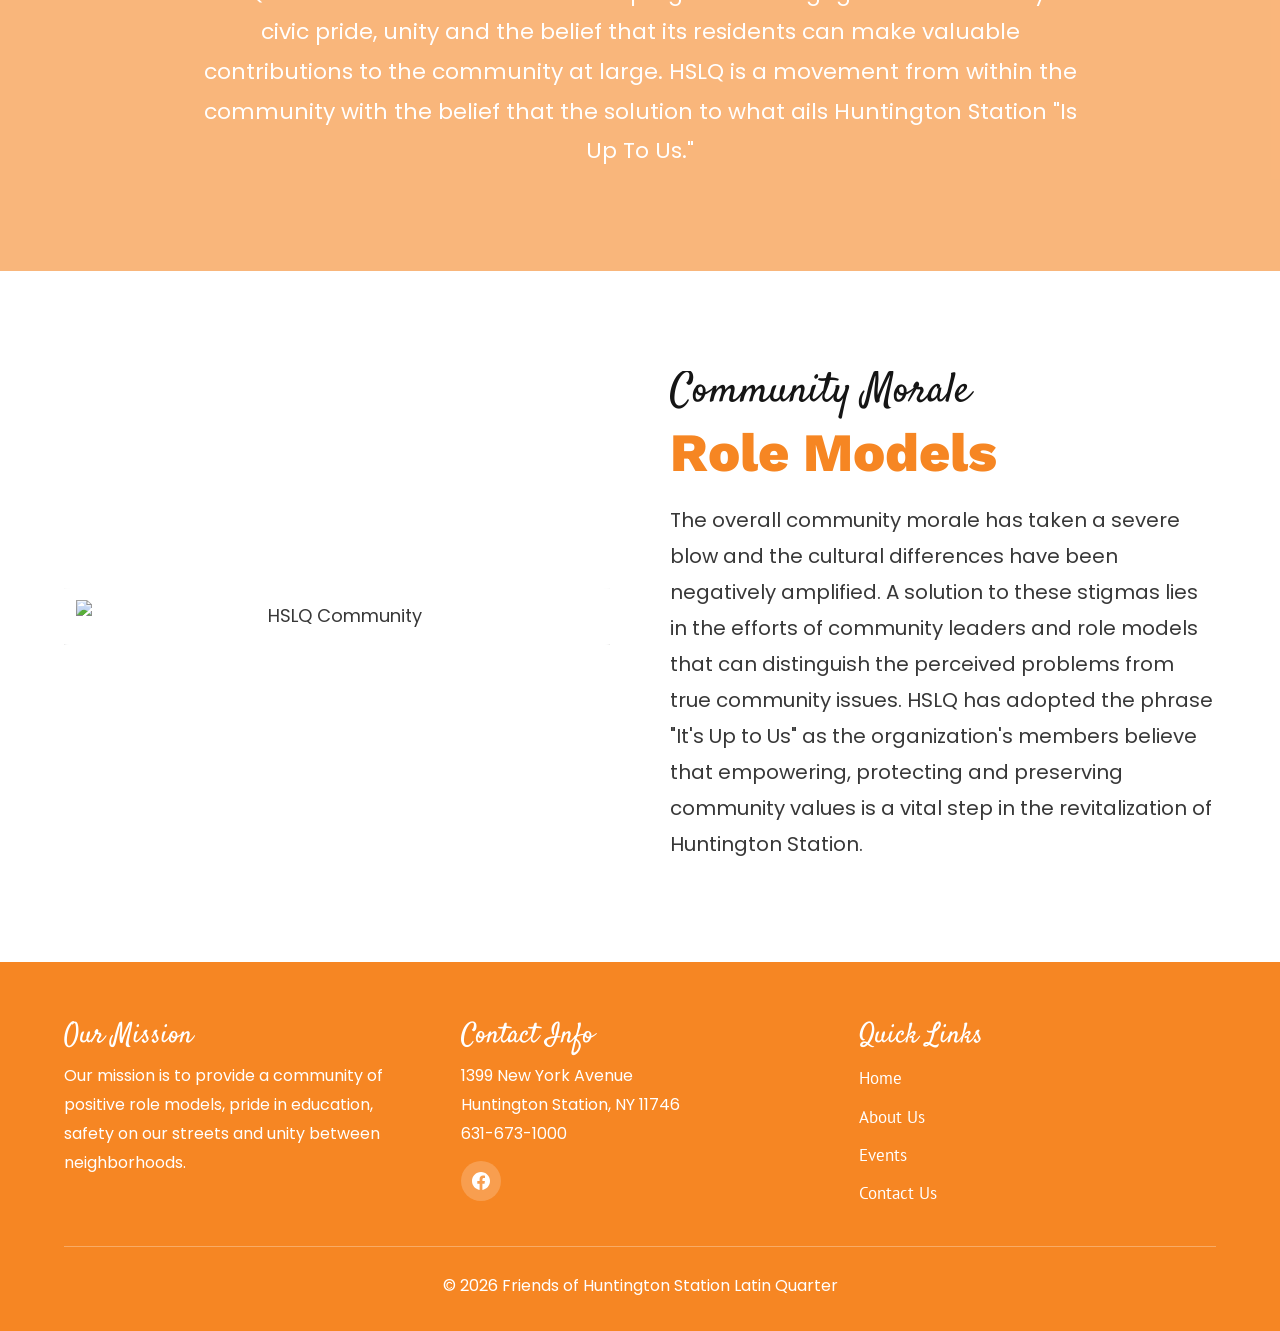
==== commit 61e67fd9: "v10: Fix image overflow, responsive border, overflow hidden on all containers" ====
--- a/about.html
+++ b/about.html
@@ -45,7 +45,7 @@
       <p style="font-size:20px;">The community faces a challenge in keeping education a top priority for the youth and the undereducated. The desire of young people to be educated is often lost to the lure of gang membership. And in the home, making education a priority in the family sometimes takes second place to financial needs. It is important for the community to have visible role models that demonstrate the significance of education and provide understanding of goal attainment for the youth of the community.</p>
     </div>
     <div class="section-col" style="text-align:center;">
-      <img src="https://irp.cdn-website.com/98e54640/dms3rep/multi/About-new-5-20.jpg" alt="HSLQ Community" class="styled-img" style="max-width:500px; margin:0 auto;">
+      <img src="https://irp.cdn-website.com/98e54640/dms3rep/multi/About-new-5-20.jpg" alt="HSLQ Community" class="styled-img" style="margin:0 auto;">
     </div>
   </div>
 </section>
@@ -66,7 +66,7 @@
 <section class="section-full white">
   <div class="section-inner">
     <div class="section-col" style="text-align:center;">
-      <img src="https://lirp.cdn-website.com/98e54640/dms3rep/multi/opt/Social-200px-1920w.jpg" alt="HSLQ Community" class="styled-img" style="max-width:500px; margin:0 auto;">
+      <img src="https://lirp.cdn-website.com/98e54640/dms3rep/multi/opt/Social-200px-1920w.jpg" alt="HSLQ Community" class="styled-img" style="margin:0 auto;">
     </div>
     <div class="section-col">
       <p class="script-label" style="color:#151515;">Community Morale</p>
--- a/style.css
+++ b/style.css
@@ -12,7 +12,11 @@
   line-height: 1.8;
   background: #fff;
   overflow-x: hidden;
-}
+  -webkit-text-size-adjust: 100%;
+}
+
+html, body { overflow-x: hidden; }
+img, iframe, video, .styled-img { max-width: 100%; height: auto; }
 
 a { color: rgba(246,134,35,1); text-decoration: none; }
 a:hover { text-decoration: underline; }
@@ -23,13 +27,20 @@
   font-weight: 800;
   color: rgba(0,0,0,1);
   line-height: 1.1;
+  word-wrap: break-word;
+  overflow-wrap: break-word;
+}
+
+p, li, span, div {
+  word-wrap: break-word;
+  overflow-wrap: break-word;
 }
 
 /* ===== COMMON ELEMENTS ===== */
 .script-label {
   font-family: 'Satisfy', cursive;
   font-weight: 400;
-  font-size: 42px;
+  font-size: clamp(26px, 4vw, 42px);
   color: rgba(246,134,35,1);
   margin-bottom: 10px;
   line-height: 1;
@@ -38,7 +49,7 @@
 .section-heading {
   font-family: 'Work Sans', sans-serif;
   font-weight: 800;
-  font-size: 54px;
+  font-size: clamp(28px, 5vw, 54px);
   color: rgba(246,134,35,1);
   margin-bottom: 20px;
   line-height: 1.1;
@@ -98,7 +109,7 @@
   justify-content: center;
   flex-wrap: wrap;
   gap: 20px;
-  padding: 0 60px;
+  padding: 0 clamp(16px, 3vw, 60px);
 }
 
 .header-logo img { height: 80px; width: auto; }
@@ -141,8 +152,9 @@
   border: none;
   cursor: pointer;
   flex-direction: column;
-  gap: 5px;
-  padding: 5px;
+  gap: 6px;
+  padding: 8px;
+  -webkit-tap-highlight-color: transparent;
 }
 .hamburger span {
   display: block;
@@ -152,6 +164,9 @@
   border-radius: 2px;
   transition: 0.3s;
 }
+.hamburger.active span:nth-child(1) { transform: rotate(45deg) translate(6px, 6px); }
+.hamburger.active span:nth-child(2) { opacity: 0; }
+.hamburger.active span:nth-child(3) { transform: rotate(-45deg) translate(6px, -6px); }
 
 /* ===== HERO — FULL SCREEN ===== */
 .hero {
@@ -161,6 +176,7 @@
   min-height: 100vh;
   display: flex;
   align-items: center;
+  width: 100%;
 }
 
 .hero-overlay {
@@ -173,19 +189,20 @@
   position: relative;
   z-index: 1;
   color: #fff;
-  padding: 80px 80px;
+  padding: 80px clamp(20px, 5vw, 80px);
   max-width: 800px;
-}
-.hero-content .script-label { color: #fff; font-size: 52px; }
+  width: 100%;
+}
+.hero-content .script-label { color: #fff; font-size: clamp(30px, 5vw, 52px); }
 .hero-content h1 {
   font-family: 'Work Sans', sans-serif;
   font-weight: 800;
-  font-size: 72px;
+  font-size: clamp(30px, 6vw, 72px);
   color: #fff;
   margin-bottom: 20px;
   line-height: 1.05;
 }
-.hero-content p { font-size: 22px; margin-bottom: 25px; color: #fff; line-height: 1.6; }
+.hero-content p { font-size: clamp(16px, 2vw, 22px); margin-bottom: 25px; color: #fff; line-height: 1.6; }
 
 .hero-content.centered {
   text-align: center;
@@ -200,7 +217,8 @@
 /* ===== FULL-WIDTH SECTIONS ===== */
 .section-full {
   width: 100%;
-  padding: 100px 80px;
+  padding: clamp(50px, 8vw, 100px) clamp(20px, 5vw, 80px);
+  overflow: hidden;
 }
 .section-full.white { background: #fff; }
 .section-full.light { background: #f5f5f5; }
@@ -209,7 +227,8 @@
   display: flex;
   flex-wrap: wrap;
   align-items: center;
-  gap: 60px;
+  gap: clamp(30px, 5vw, 60px);
+  max-width: 100%;
 }
 .section-inner.centered {
   justify-content: center;
@@ -218,9 +237,11 @@
 
 .section-col {
   flex: 1;
-  min-width: 300px;
-}
-.section-col img { max-width: 100%; }
+  min-width: min(300px, 100%);
+  max-width: 100%;
+  overflow: hidden;
+}
+.section-col img { max-width: 100%; height: auto; }
 
 .section-text-center {
   max-width: 900px;
@@ -233,13 +254,15 @@
   display: flex;
   width: 100%;
   min-height: 550px;
+  overflow: hidden;
 }
 .split-left {
   width: 50%;
-  padding: 80px 60px;
+  padding: clamp(40px, 6vw, 80px) clamp(20px, 4vw, 60px);
   display: flex;
   flex-direction: column;
   justify-content: center;
+  overflow: hidden;
 }
 .split-right {
   width: 50%;
@@ -253,7 +276,8 @@
   background-size: cover;
   background-position: center;
   width: 100%;
-  padding: 100px 80px;
+  padding: clamp(50px, 8vw, 100px) clamp(20px, 5vw, 80px);
+  overflow: hidden;
 }
 .overlay-bg {
   position: absolute;
@@ -267,9 +291,12 @@
 
 /* ===== STYLED IMAGE ===== */
 .styled-img {
-  border: 12px solid #fff;
+  border: clamp(6px, 1.5vw, 12px) solid #fff;
   border-radius: 2%;
   box-shadow: rgba(0,0,0,0.25) 0 3px 11px;
+  max-width: 100% !important;
+  height: auto !important;
+  width: auto;
 }
 
 /* ===== CONTENT LIST ===== */
@@ -286,7 +313,7 @@
   display: flex;
   gap: 30px;
   justify-content: center;
-  padding: 20px 80px;
+  padding: 20px clamp(20px, 5vw, 80px);
 }
 .image-row img {
   flex: 0 1 420px;
@@ -299,7 +326,7 @@
 /* ===== GALLERY GRID ===== */
 .gallery-grid {
   display: grid;
-  grid-template-columns: repeat(auto-fill, minmax(280px, 1fr));
+  grid-template-columns: repeat(auto-fill, minmax(min(280px, 100%), 1fr));
   gap: 20px;
   padding: 30px 0;
 }
@@ -357,7 +384,7 @@
 .site-footer {
   background: rgba(246,134,35,1);
   color: #fff;
-  padding: 60px 80px 30px;
+  padding: 60px clamp(20px, 5vw, 80px) 30px;
 }
 .footer-inner {
   display: flex;
@@ -410,7 +437,7 @@
   font-size: 14px;
 }
 
-/* ===== RESPONSIVE ===== */
+/* ===== RESPONSIVE — TABLET ===== */
 @media (max-width: 900px) {
   .section-inner { flex-direction: column; gap: 30px; }
   .section-col { min-width: 100%; }
@@ -418,30 +445,111 @@
   .split-section { flex-direction: column; }
   .split-left, .split-right { width: 100%; }
   .split-right { min-height: 300px; }
-  .split-left { padding: 60px 30px; }
-
-  .hero-content { padding: 60px 30px; }
-  .hero-content h1 { font-size: 42px; }
+  .split-left { padding: 60px 40px; }
+
+  .hero-content { padding: 60px 40px; }
+  .hero-content h1 { font-size: 44px; }
   .hero-content .script-label { font-size: 36px; }
   .hero { min-height: 70vh; }
   .hero-small { min-height: 40vh; }
 
-  .section-full { padding: 60px 30px; }
-  .overlay-section { padding: 60px 30px; }
+  .section-full { padding: 60px 40px; }
+  .overlay-section { padding: 60px 40px; }
   .section-heading { font-size: 36px; }
   .script-label { font-size: 32px; }
 
-  .image-row { flex-direction: column; padding: 20px 30px; }
-  .image-row img { flex: 1; height: auto; max-height: 300px; }
-
-  .header-nav { display: none; flex-direction: column; width: 100%; text-align: center; padding: 15px 0; }
+  .image-row { flex-direction: column; padding: 20px 40px; }
+  .image-row img { flex: 1; width: 100%; height: auto; max-height: 300px; }
+
+  .header-nav {
+    display: none;
+    flex-direction: column;
+    width: 100%;
+    text-align: center;
+    padding: 15px 0;
+    background: #fff;
+    border-top: 1px solid #eee;
+  }
   .header-nav.open { display: flex; }
+  .header-nav a {
+    padding: 14px 20px;
+    font-size: 18px;
+    border-bottom: 1px solid #f0f0f0;
+  }
+  .header-nav a::after { display: none; }
+  .header-nav a.active { color: rgba(246,134,35,1); font-weight: 700; }
   .header-cta { display: none; }
-  .hamburger { display: flex; }
-  .header-inner { justify-content: space-between; padding: 0 30px; }
-
-  .site-footer { padding: 40px 30px 20px; }
+  .hamburger { display: flex !important; }
+  .header-inner { justify-content: space-between; padding: 0 20px; flex-wrap: wrap; }
+
+  .site-footer { padding: 40px 40px 20px; }
   .footer-inner { flex-direction: column; }
 
   .gallery-grid { grid-template-columns: repeat(auto-fill, minmax(150px, 1fr)); }
-}
+
+  .contact-form .form-row { flex-direction: column; gap: 0; }
+}
+
+/* ===== RESPONSIVE — MOBILE ===== */
+@media (max-width: 480px) {
+  body { font-size: 16px; }
+
+  /* Header */
+  .header-inner { padding: 0 16px; gap: 10px; }
+  .header-logo img { height: 55px; }
+  .site-header { padding: 10px 0; }
+
+  /* Hero */
+  .hero { min-height: 80vh; }
+  .hero-small { min-height: 50vh; }
+  .hero-content { padding: 40px 20px; }
+  .hero-content .script-label { font-size: 28px; }
+  .hero-content h1 { font-size: 32px; word-wrap: break-word; overflow-wrap: break-word; }
+  .hero-content p { font-size: 16px; }
+
+  /* Sections */
+  .section-full { padding: 50px 20px; }
+  .overlay-section { padding: 50px 20px; }
+  .section-heading { font-size: 28px; word-wrap: break-word; overflow-wrap: break-word; }
+  .script-label { font-size: 26px; }
+
+  .section-text-center { padding: 0; }
+  .section-text-center p,
+  .section-col p { font-size: 16px !important; }
+
+  /* Split sections */
+  .split-left { padding: 40px 20px; }
+  .split-right { min-height: 250px; }
+  .split-left h2 { font-size: 28px !important; }
+  .split-left p { font-size: 16px !important; }
+
+  /* Buttons */
+  .btn { padding: 12px 28px; font-size: 16px; }
+
+  /* Image row */
+  .image-row { padding: 15px 20px; gap: 15px; }
+  .image-row img { max-height: 250px; border-radius: 6px; }
+
+  /* Gallery */
+  .gallery-grid { grid-template-columns: repeat(2, 1fr); gap: 10px; padding: 15px 0; }
+  .gallery-grid img { height: 160px; }
+
+  /* Content list */
+  .content-list { font-size: 16px; }
+
+  /* Styled images */
+  .styled-img { border-width: 8px; }
+
+  /* Contact form */
+  .contact-form input,
+  .contact-form textarea { font-size: 16px; padding: 12px 14px; }
+  .contact-form .btn-submit { padding: 12px 36px; font-size: 16px; width: 100%; }
+
+  /* Footer */
+  .site-footer { padding: 30px 20px 15px; }
+  .site-footer h3 { font-size: 24px; }
+  .site-footer p { font-size: 14px; }
+  .footer-inner { gap: 25px; }
+
+  .footer-bottom { font-size: 12px; padding-top: 15px; margin-top: 15px; }
+}
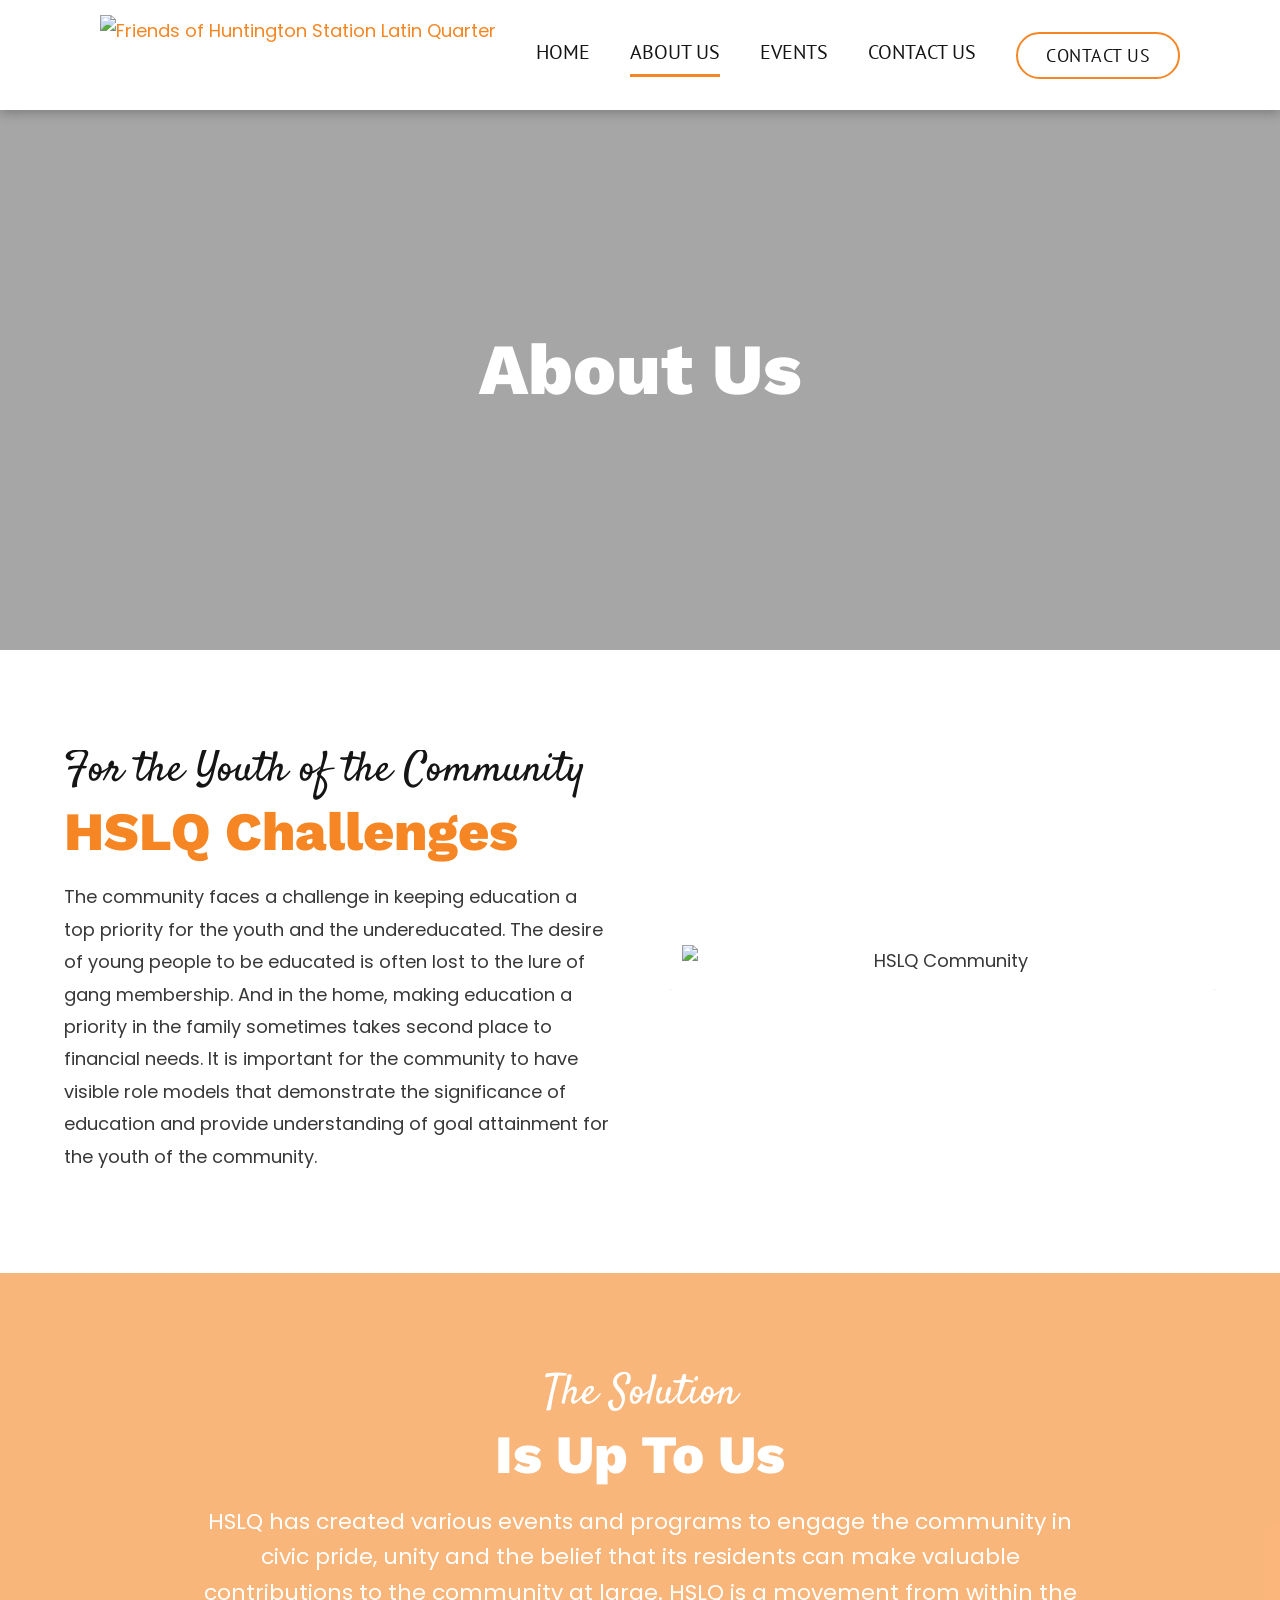
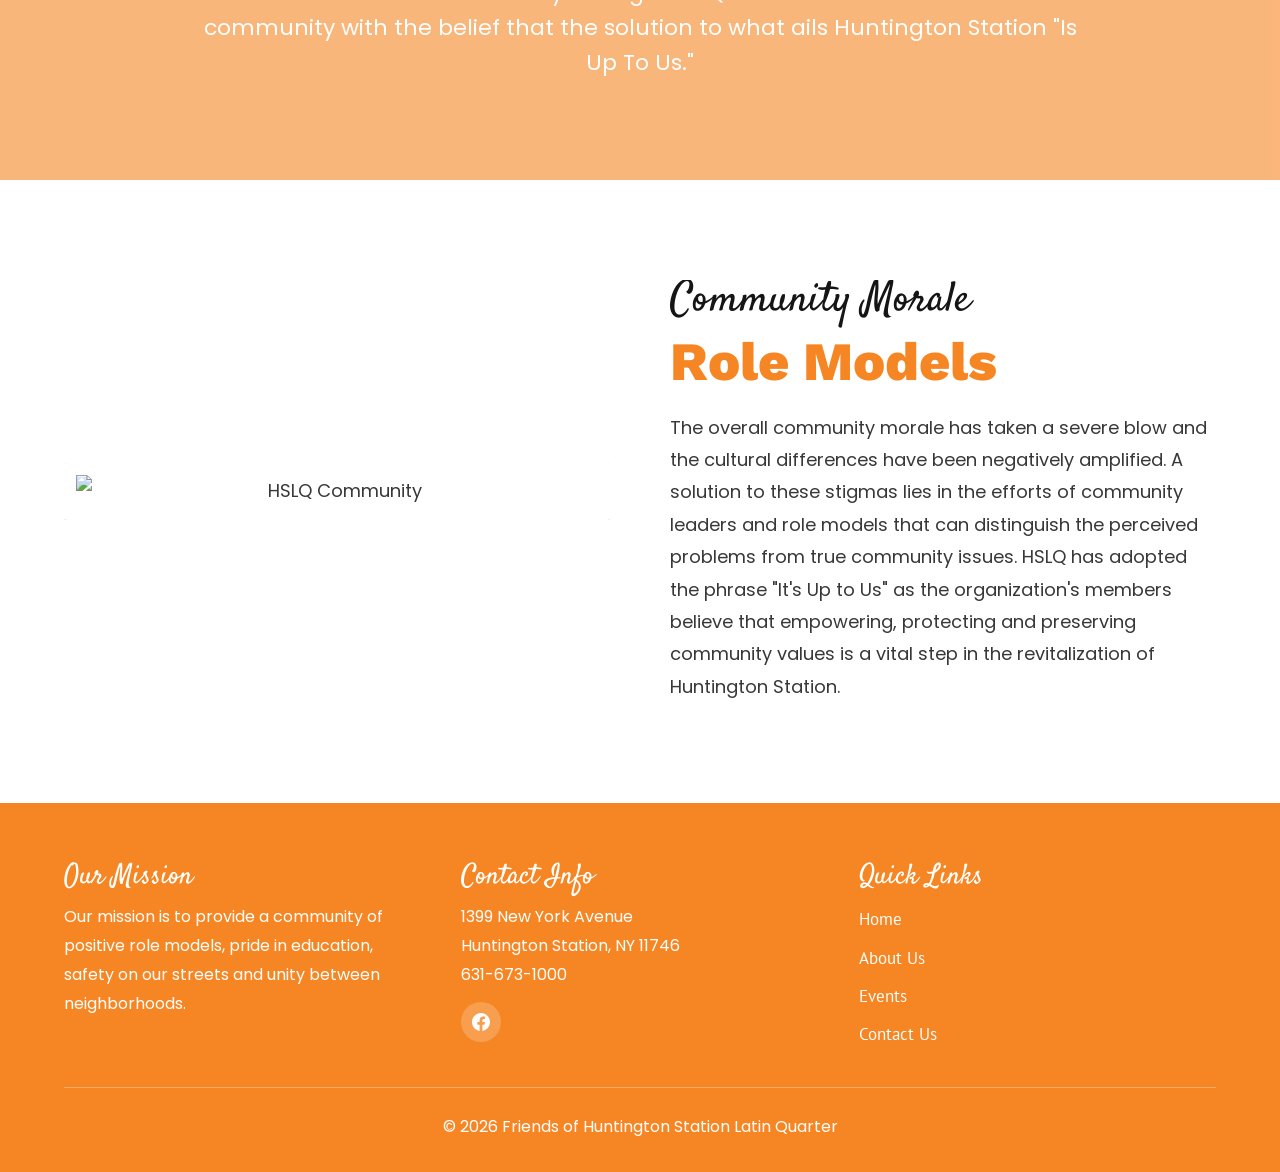
==== commit 53d02222: "v11: Remove ALL inline font-sizes, use responsive clamp() classes, fix duplicate attrs" ====
--- a/about.html
+++ b/about.html
@@ -42,7 +42,7 @@
     <div class="section-col">
       <p class="script-label" style="color:#151515;">For the Youth of the Community</p>
       <h2 class="section-heading">HSLQ Challenges</h2>
-      <p style="font-size:20px;">The community faces a challenge in keeping education a top priority for the youth and the undereducated. The desire of young people to be educated is often lost to the lure of gang membership. And in the home, making education a priority in the family sometimes takes second place to financial needs. It is important for the community to have visible role models that demonstrate the significance of education and provide understanding of goal attainment for the youth of the community.</p>
+      <p >The community faces a challenge in keeping education a top priority for the youth and the undereducated. The desire of young people to be educated is often lost to the lure of gang membership. And in the home, making education a priority in the family sometimes takes second place to financial needs. It is important for the community to have visible role models that demonstrate the significance of education and provide understanding of goal attainment for the youth of the community.</p>
     </div>
     <div class="section-col" style="text-align:center;">
       <img src="https://irp.cdn-website.com/98e54640/dms3rep/multi/About-new-5-20.jpg" alt="HSLQ Community" class="styled-img" style="margin:0 auto;">
@@ -57,7 +57,7 @@
     <div class="section-text-center">
       <p class="script-label" style="color:#fff;">The Solution</p>
       <h2 class="section-heading" style="color:#fff;">Is Up To Us</h2>
-      <p style="color:#fff; font-size:22px;">HSLQ has created various events and programs to engage the community in civic pride, unity and the belief that its residents can make valuable contributions to the community at large. HSLQ is a movement from within the community with the belief that the solution to what ails Huntington Station "Is Up To Us."</p>
+      <p class="body-text-white">HSLQ has created various events and programs to engage the community in civic pride, unity and the belief that its residents can make valuable contributions to the community at large. HSLQ is a movement from within the community with the belief that the solution to what ails Huntington Station "Is Up To Us."</p>
     </div>
   </div>
 </section>
@@ -71,7 +71,7 @@
     <div class="section-col">
       <p class="script-label" style="color:#151515;">Community Morale</p>
       <h2 class="section-heading">Role Models</h2>
-      <p style="font-size:20px;">The overall community morale has taken a severe blow and the cultural differences have been negatively amplified. A solution to these stigmas lies in the efforts of community leaders and role models that can distinguish the perceived problems from true community issues. HSLQ has adopted the phrase "It's Up to Us" as the organization's members believe that empowering, protecting and preserving community values is a vital step in the revitalization of Huntington Station.</p>
+      <p >The overall community morale has taken a severe blow and the cultural differences have been negatively amplified. A solution to these stigmas lies in the efforts of community leaders and role models that can distinguish the perceived problems from true community issues. HSLQ has adopted the phrase "It's Up to Us" as the organization's members believe that empowering, protecting and preserving community values is a vital step in the revitalization of Huntington Station.</p>
     </div>
   </div>
 </section>
--- a/style.css
+++ b/style.css
@@ -50,6 +50,21 @@
   font-family: 'Work Sans', sans-serif;
   font-weight: 800;
   font-size: clamp(28px, 5vw, 54px);
+  color: rgba(246,134,35,1);
+  margin-bottom: 20px;
+  line-height: 1.1;
+}
+
+.body-text-white {
+  color: #fff;
+  font-size: clamp(16px, 2vw, 22px);
+  line-height: 1.6;
+}
+
+.section-heading-sm {
+  font-family: 'Work Sans', sans-serif;
+  font-weight: 800;
+  font-size: clamp(26px, 4vw, 42px);
   color: rgba(246,134,35,1);
   margin-bottom: 20px;
   line-height: 1.1;
